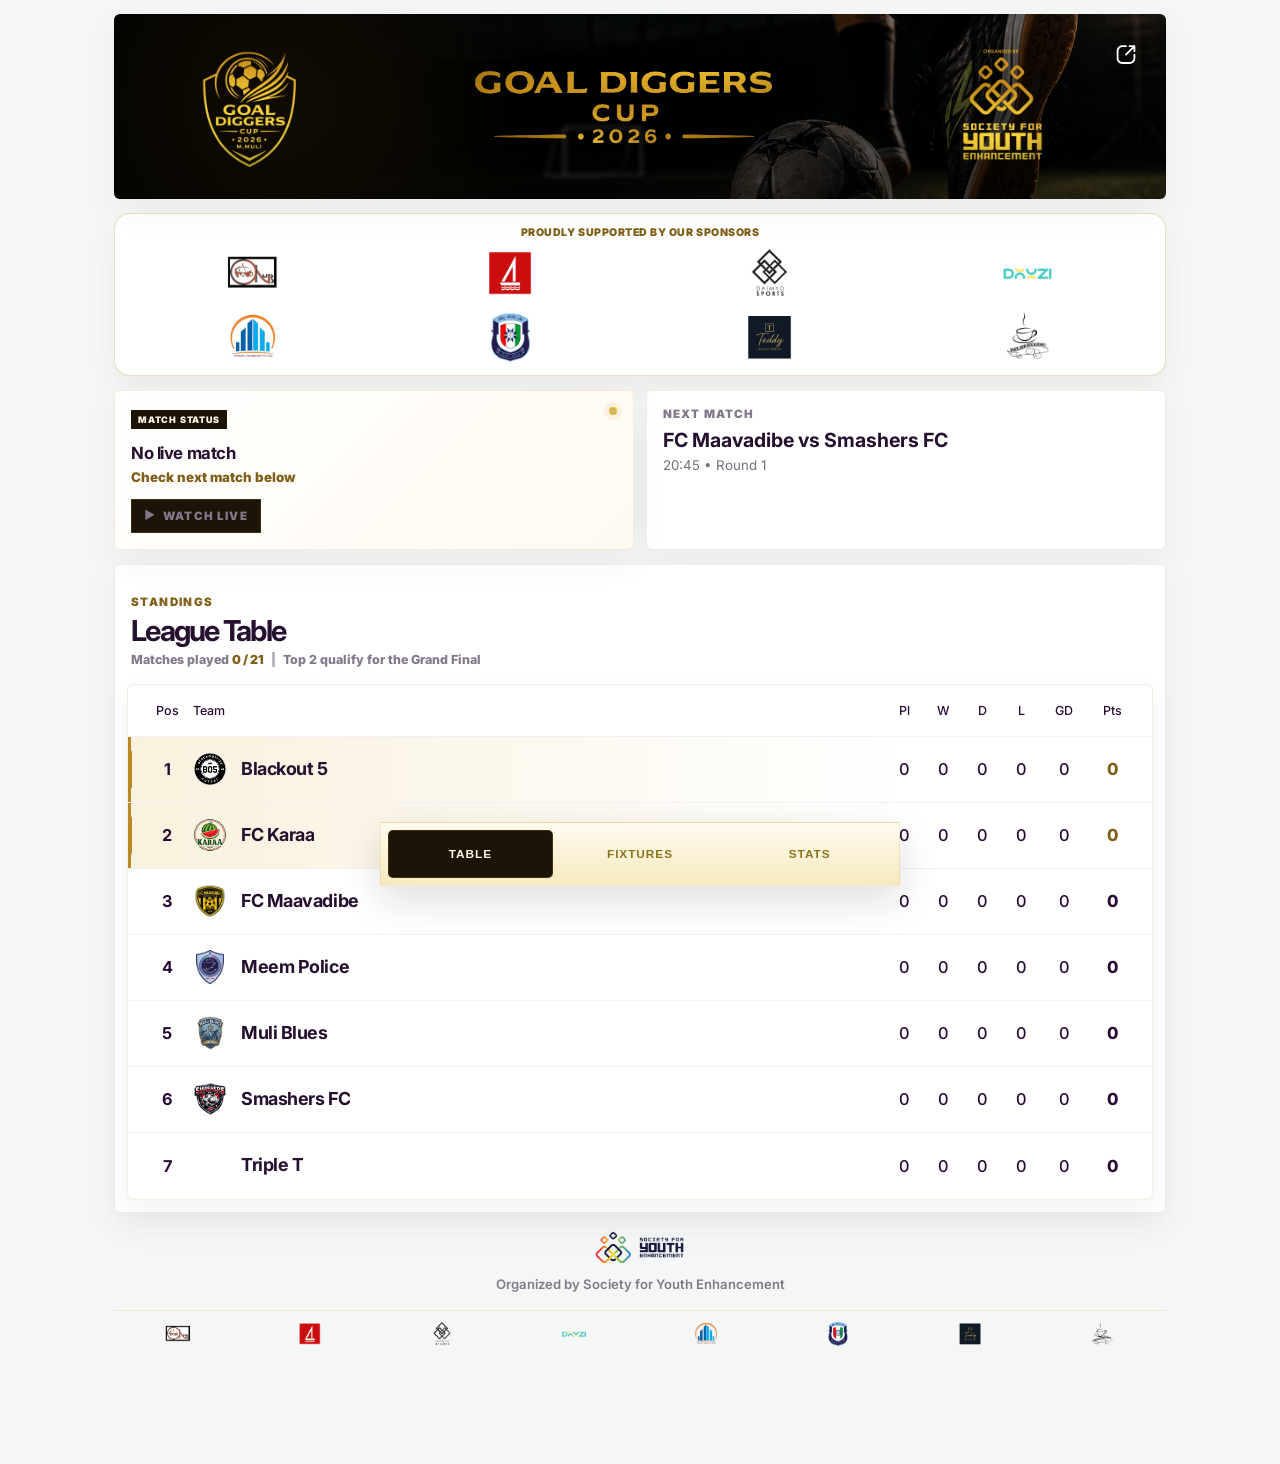
==== index.html @ 9748dc75 "Add Google Analytics tracking" ====
<!DOCTYPE html>
<html lang="en">
<head>
  <meta charset="UTF-8" />
  <meta name="viewport" content="width=device-width, initial-scale=1.0" />
  <meta http-equiv="Cache-Control" content="no-cache, no-store, must-revalidate" />
  <meta http-equiv="Pragma" content="no-cache" />
  <meta http-equiv="Expires" content="0" />
  <title>Goal Diggers Cup 2026</title>
  <meta name="description" content="Official fan page for Goal Diggers Cup 2026 fixtures, results, and points table." />
  <meta name="theme-color" content="#0b0710" />
  <meta name="apple-mobile-web-app-capable" content="yes" />
  <meta name="apple-mobile-web-app-status-bar-style" content="black-translucent" />
  <meta name="apple-mobile-web-app-title" content="Goal Diggers" />
  <meta name="application-name" content="Goal Diggers" />
  <script async src="https://www.googletagmanager.com/gtag/js?id=G-5SQRGBZT15"></script>
  <script>
    window.dataLayer = window.dataLayer || [];
    function gtag(){dataLayer.push(arguments);}
    gtag('js', new Date());
    gtag('config', 'G-5SQRGBZT15');
  </script>
  <link rel="manifest" href="manifest.json" />
  <link rel="apple-touch-icon" href="assets/icons/apple-touch-icon.png" />
  <link rel="icon" type="image/png" sizes="32x32" href="assets/icons/favicon-32.png" />
  <link rel="icon" type="image/png" sizes="16x16" href="assets/icons/favicon-16.png" />
  <link rel="preconnect" href="https://fonts.googleapis.com">
  <link rel="preconnect" href="https://fonts.gstatic.com" crossorigin>
  <link href="https://fonts.googleapis.com/css2?family=Inter:wght@400;500;600;700;800;900&family=Bebas+Neue&display=swap" rel="stylesheet">
  <link rel="stylesheet" href="clean.css?v=clean-league-21" />
  <link rel="stylesheet" href="hero-image.css?v=hero-image-title-1" />
  <link rel="stylesheet" href="hero-dual-logo.css?v=hero-dual-1" />
  <link rel="stylesheet" href="logos.css?v=footer-society-only-1" />
  <link rel="stylesheet" href="qualification.css?v=qualification-2" />
  <link rel="stylesheet" href="layout-polish.css?v=table-meta-inline-2" />
  <link rel="stylesheet" href="rect-cards.css?v=rect-cards-1" />
  <link rel="stylesheet" href="bottom-nav.css?v=gold-menu-1" />
  <link rel="stylesheet" href="gold-theme.css?v=gold-theme-1" />
  <link rel="stylesheet" href="compact-fixtures.css?v=fixture-revert-1" />
  <link rel="stylesheet" href="live-watch.css?v=live-watch-conditional-1" />
  <link rel="stylesheet" href="sporty-hero.css?v=sporty-hero-1" />
  <link rel="stylesheet" href="live-scoreboard.css?v=match-board-5" />
  <link rel="stylesheet" href="goal-events.css?v=cards-1" />
  <link rel="stylesheet" href="fixture-status-pin.css?v=status-pin-1" />
  <link rel="stylesheet" href="sponsors.css?v=sponsors-8" />
  <link rel="stylesheet" href="table-extra-cols.css?v=draw-loss-1" />
  <link rel="stylesheet" href="custom-event-icons.css?v=custom-icons-1" />
</head>
<body>
  <div class="app-shell">
    <header class="site-header">
      <section class="hero-card hero-clean hero-split hero-dual-logo hero-image-title-layout">
        <button id="shareBtn" class="share-btn share-icon-btn hero-share-btn" type="button" aria-label="Share Goal Diggers Cup page"><img src="assets/share.svg" alt="" aria-hidden="true" /></button>
        <div class="hero-logo-panel"><img class="hero-main-logo" src="assets/goalhero-01.png" alt="Goal Diggers Cup logo" /></div>
        <div class="hero-copy-panel"><img class="hero-title-image" src="assets/hero%20title-01.png" alt="Goal Diggers Cup 2026 - Fixtures. Results. Standings." /></div>
        <div class="hero-logo-panel hero-logo-panel-right"><img class="hero-main-logo" src="assets/SOCIETY%20HERO-01-01.png" alt="Society for Youth Enhancement logo" /></div>
      </section>
      <section class="sponsor-card" aria-label="Tournament sponsors">
        <p>Proudly supported by our sponsors</p>
        <div class="sponsor-grid">
          <div class="sponsor-logo"><img src="assets/AN.sponsor-01.png" alt="AN sponsor logo" loading="lazy" decoding="async"></div>
          <div class="sponsor-logo"><img src="assets/BML.sponsor-01.png" alt="BML sponsor logo" loading="lazy" decoding="async"></div>
          <div class="sponsor-logo"><img src="assets/Daimyo.sponsor-01.png" alt="Daimyo sponsor logo" loading="lazy" decoding="async"></div>
          <div class="sponsor-logo"><img src="assets/doozi.sponsor-01.png" alt="Doozi sponsor logo" loading="lazy" decoding="async"></div>
          <div class="sponsor-logo"><img src="assets/dynamic%20foundation.sponsor-01.png" alt="Dynamic Foundation sponsor logo" loading="lazy" decoding="async"></div>
          <div class="sponsor-logo"><img src="assets/police.sponsor-01.png" alt="Police sponsor logo" loading="lazy" decoding="async"></div>
          <div class="sponsor-logo"><img src="assets/teddy.sponsor-01.png" alt="Teddy sponsor logo" loading="lazy" decoding="async"></div>
          <div class="sponsor-logo"><img src="assets/skate.sponsor-01.png" alt="Skate sponsor logo" loading="lazy" decoding="async"></div>
        </div>
      </section>
    </header>
    <main>
      <section class="quick-stats compact-quick-stats">
        <article id="currentMatchCard" class="current-match-card">
          <span id="currentMatchLabel">Match Status</span>
          <div id="liveMatchBoard" class="live-match-board" hidden>
            <div class="live-match-row">
              <div class="live-team live-team-home"><span id="liveHomeName">Team A</span><img id="liveHomeLogo" src="" alt="" /></div>
              <div id="currentMatchScore" class="live-score-box">0 - 0</div>
              <div class="live-team live-team-away"><img id="liveAwayLogo" src="" alt="" /><span id="liveAwayName">Team B</span></div>
            </div>
            <div id="currentMatchMeta" class="live-match-status">Upcoming</div>
          </div>
          <div id="noLiveMatchState" class="no-live-match-state"><strong id="currentMatchTitle">No live match</strong><small>Check next match below</small></div>
          <a class="watch-live-btn" href="#" target="_blank" rel="noopener noreferrer" aria-label="Watch live matches"><span class="watch-live-icon">▶</span><span>Watch Live</span></a>
        </article>
        <article><span>Next Match</span><strong id="nextMatchTitle">Opening Match</strong><small id="nextMatchMeta">Check matches tab</small></article>
      </section>
      <section class="content-card app-content-card">
        <section id="panel-table" class="tab-panel active">
          <div class="section-head table-section-head"><div><span class="section-kicker">Standings</span><h2>League Table</h2><div class="table-meta-inline"><span>Matches played <strong id="playedCount">0 / 21</strong></span><span class="table-meta-divider">|</span><span>Top 2 qualify for the Grand Final</span></div></div></div>
          <div class="league-table" aria-label="Goal Diggers Cup league table"><div class="league-head"><span>Pos</span><span class="team-label">Team</span><span>Pl</span><span>W</span><span>D</span><span>L</span><span>GD</span><span>Pts</span></div><div id="standingsList" class="league-body"></div></div>
        </section>
        <section id="panel-matches" class="tab-panel">
          <div class="section-head"><div><span class="section-kicker">Fixtures</span><h2>Match Centre</h2></div></div>
          <div class="filter-row"><button class="filter-btn active" data-filter="all" type="button">All</button><button class="filter-btn" data-filter="upcoming" type="button">Upcoming</button><button class="filter-btn" data-filter="completed" type="button">Completed</button></div>
          <div id="scheduleList" class="schedule-list"></div>
        </section>
        <section id="panel-stats" class="tab-panel"></section>
      </section>
    </main>
    <footer class="site-footer"><div class="footer-logos"><img class="footer-logo society" src="assets/Society%20logo.PNG" alt="Society for Youth Enhancement logo" /></div><div class="footer-text"><span>Organized by Society for Youth Enhancement</span></div></footer>
  </div>
  <nav class="bottom-app-nav" aria-label="Goal Diggers Cup navigation"><button class="tab-btn bottom-nav-btn active" data-tab="table" type="button" aria-label="Show league table">TABLE</button><button class="tab-btn bottom-nav-btn" data-tab="matches" type="button" aria-label="Show fixtures">FIXTURES</button><button class="tab-btn bottom-nav-btn" data-tab="stats" type="button">STATS</button></nav>
  <script src="clean.js?v=fixture-logos-1"></script>
  <script src="muli-logo-update.js?v=muli-logo-1"></script>
  <script src="live-countup-timer.js?v=live-badge-3"></script>
  <script src="goal-events-public.js?v=cards-1"></script>
  <script src="short-player-names.js?v=short-names-1"></script>
  <script src="table-extra-cols.js?v=draw-loss-1"></script>
  <script src="custom-event-icons.js?v=custom-icons-1"></script>
</body>
</html>
---- clean.css ----
*{box-sizing:border-box}body{margin:0;background:#f5f7f6;color:#25102f;font-family:Inter,system-ui,-apple-system,BlinkMacSystemFont,"Segoe UI",sans-serif}.app-shell{max-width:1080px;margin:0 auto;padding:14px}.top-nav{position:sticky;top:10px;z-index:10;display:flex;justify-content:space-between;align-items:center;padding:10px 12px;margin-bottom:14px;border-radius:999px;background:#06120e;color:white;box-shadow:0 10px 28px rgba(0,0,0,.16)}.brand{display:flex;align-items:center;gap:10px;color:white;text-decoration:none}.brand-mark{display:grid;place-items:center;width:42px;height:42px;border-radius:50%;background:#b8ff31;color:#06120e;font-weight:900}.brand strong{display:block}.brand small{display:block;color:#b9c7bf;font-size:.74rem;font-weight:700}.share-btn{border:0;border-radius:999px;background:#b8ff31;color:#06120e;font-weight:900;padding:10px 15px}.hero-card{border-radius:30px;background:linear-gradient(135deg,#07120e,#113b27);color:white;padding:26px;box-shadow:0 14px 36px rgba(26,16,34,.08)}.badge{display:inline-flex;padding:7px 10px;border-radius:999px;background:rgba(184,255,49,.14);color:#b8ff31;font-size:.72rem;font-weight:900;text-transform:uppercase;letter-spacing:.09em}.hero-card h1{margin:14px 0 10px;font-size:clamp(2.35rem,7vw,5rem);line-height:.96;letter-spacing:-.07em}.hero-card p{margin:0;color:#d7e5dc}.hero-stats{display:grid;grid-template-columns:repeat(3,1fr);gap:10px;margin-top:20px}.hero-stats div{padding:14px;border-radius:18px;background:rgba(255,255,255,.1)}.hero-stats span{display:block;color:#cbd8cf;font-size:.72rem;font-weight:900;text-transform:uppercase}.hero-stats strong{display:block;color:#b8ff31;margin-top:4px}main{display:grid;gap:14px;margin-top:14px}.quick-stats{display:grid;grid-template-columns:repeat(3,1fr);gap:12px}.quick-stats article,.content-card,.admin-panel{background:white;border:1px solid #ece8ef;border-radius:24px;box-shadow:0 14px 36px rgba(26,16,34,.08)}.quick-stats article{padding:16px}.quick-stats span{display:block;color:#766f7e;font-size:.72rem;font-weight:900;text-transform:uppercase;letter-spacing:.1em}.quick-stats strong{display:block;margin-top:7px;font-size:1.22rem}.quick-stats small{display:block;margin-top:5px;color:#766f7e}.content-card{padding:12px}.tabs{display:grid;grid-template-columns:1fr 1fr;gap:8px;padding:6px;border-radius:18px;background:#eef2ef;margin-bottom:14px;position:sticky;top:78px;z-index:9}.tab-btn,.filter-btn{border:0;cursor:pointer;font-weight:900}.tab-btn{padding:13px;border-radius:14px;background:transparent;color:#766f7e}.tab-btn.active{background:#06120e;color:white}.tab-panel{display:none}.tab-panel.active{display:block}.section-head{display:flex;justify-content:space-between;gap:14px;padding:4px 4px 16px}.section-kicker{display:block;color:#16a34a;font-size:.72rem;font-weight:1000;text-transform:uppercase;letter-spacing:.12em;margin-bottom:4px}h2{margin:0;font-size:1.8rem;letter-spacing:-.06em}.section-head p{margin:4px 0 0;color:#766f7e;font-weight:700;text-align:right}.league-table{background:white;border:1px solid #ece8ef;border-radius:24px;overflow:hidden;box-shadow:0 10px 30px rgba(0,0,0,.04)}.league-head,.league-row{display:grid;grid-template-columns:54px minmax(0,1fr)46px 46px 54px 56px;align-items:center;gap:8px}.league-head{padding:18px;color:#25102f;font-size:.92rem;font-weight:500;border-bottom:1px solid #f1eef4}.league-head span:not(.team-label),.league-row>span,.league-row>b{text-align:center}.league-row{position:relative;min-height:74px;padding:15px 18px;border-bottom:1px solid #f4f0f6}.league-row:last-child{border-bottom:0}.league-row.top-two:before{content:"";position:absolute;left:0;top:12px;bottom:12px;width:4px;background:#16a34a;border-radius:0 8px 8px 0}.league-row>span{font-weight:800}.league-row b{font-size:1.02rem;font-weight:1000}.team-cell{display:flex;align-items:center;gap:12px;min-width:0}.team-badge{display:grid;place-items:center;width:34px;height:34px;border-radius:50%;background:#edf2ef;color:#123222;font-size:.72rem;font-weight:1000;flex:0 0 auto}.team-cell strong{font-size:1.03rem;font-weight:900;white-space:nowrap;overflow:hidden;text-overflow:ellipsis}.rules-row{display:flex;gap:8px;flex-wrap:wrap;margin-top:12px}.rules-row span{padding:8px 10px;border-radius:999px;background:#eef2ef;color:#766f7e;font-size:.78rem;font-weight:900}.filter-row{display:flex;gap:8px;overflow:auto;padding:0 4px 12px}.filter-btn{padding:10px 14px;border-radius:999px;background:#eef2ef;color:#766f7e;white-space:nowrap}.filter-btn.active{background:#16a34a;color:white}.schedule-list{display:grid;gap:10px}.day-title{margin:12px 4px 2px;color:#16a34a;font-size:.8rem;font-weight:1000;text-transform:uppercase}.round-title{margin:6px 4px 0;color:#766f7e;font-weight:900;font-size:.88rem}.match-card{display:grid;grid-template-columns:82px 1fr auto 1fr 92px;align-items:center;gap:12px;padding:13px;border-radius:18px;border:1px solid #ece8ef;background:white}.match-card.hidden{display:none}.match-meta{color:#766f7e;font-size:.76rem;font-weight:900}.team-name{font-weight:900}.team-away{text-align:right}.score-display{min-width:70px;text-align:center;padding:10px 12px;border-radius:14px;background:#eef2ef;font-weight:1000}.status-pill{justify-self:end;padding:7px 9px;border-radius:999px;background:#eef2ef;color:#766f7e;font-size:.68rem;font-weight:1000;text-transform:uppercase}.status-pill.completed{background:#b8ff31;color:#06120e}.admin-fields{display:flex;align-items:center;gap:6px}.score-input{width:44px;border:1px solid #ece8ef;border-radius:12px;padding:8px 4px;text-align:center;font-weight:900}.admin-panel{display:flex;justify-content:space-between;gap:14px;align-items:center;padding:16px}.admin-panel[hidden]{display:none}.admin-panel p{margin:4px 0 0;color:#766f7e}footer{text-align:center;color:#766f7e;padding:18px 0;font-size:.86rem}@media(max-width:820px){.quick-stats{grid-template-columns:1fr}.section-head{display:block}.section-head p{text-align:left}.match-card{grid-template-columns:1fr auto;grid-template-areas:"meta status" "home score" "away score"}.match-meta{grid-area:meta}.status-pill{grid-area:status}.match-card .team-name:first-of-type{grid-area:home}.score-display,.admin-fields{grid-area:score}.team-away{grid-area:away;text-align:left;color:#766f7e}}@media(max-width:540px){.app-shell{padding:10px}.brand small{display:none}.hero-card{border-radius:24px;padding:20px}.hero-card h1{font-size:2.45rem}.league-head,.league-row{grid-template-columns:40px minmax(0,1fr)32px 32px 42px 44px;gap:5px}.league-head{padding:14px 10px 12px;font-size:.8rem}.league-row{min-height:66px;padding:13px 10px}.team-badge{width:30px;height:30px;font-size:.66rem}.team-cell{gap:9px}.team-cell strong{font-size:.94rem}.league-row b{font-size:.96rem}.match-card{padding:12px}.share-btn{padding:9px 12px}}
---- hero-image.css ----
.hero-card{position:relative;overflow:hidden;min-height:250px;display:flex;flex-direction:column;align-items:center;justify-content:center;text-align:center;background:linear-gradient(180deg,rgba(0,0,0,.78) 0%,rgba(0,0,0,.46) 44%,rgba(0,0,0,.76) 100%),url('IMG_6864.webp') center 48%/cover no-repeat}.hero-card:after{content:'';position:absolute;inset:0;background:radial-gradient(circle at 18% 50%,rgba(184,255,49,.12),transparent 30%),linear-gradient(180deg,rgba(0,0,0,.04),rgba(0,0,0,.42));pointer-events:none}.hero-card>*{position:relative;z-index:1}.hero-card h1{max-width:620px;text-shadow:0 8px 34px rgba(0,0,0,.65)}.hero-card p{max-width:540px;color:#edf8f1;text-shadow:0 4px 20px rgba(0,0,0,.75)}.hero-split{display:grid;grid-template-columns:36% 64%;align-items:center;gap:17px;text-align:left;min-height:185px;padding:18px 58px 18px 18px;border-radius:28px;background:linear-gradient(90deg,rgba(0,0,0,.9) 0%,rgba(0,0,0,.7) 43%,rgba(0,0,0,.46) 100%),url('IMG_6864.webp') 72% 48%/cover no-repeat}.hero-logo-panel{display:flex;align-items:center;justify-content:center;overflow:visible}.hero-main-logo{width:154px;max-width:100%;height:auto;object-fit:contain;filter:drop-shadow(0 10px 28px rgba(0,0,0,.56))}.hero-copy-panel{min-width:0;display:flex;align-items:center;justify-content:center;overflow:hidden}.hero-title-image{display:block;width:100%;max-width:320px;height:auto;margin:0 auto;object-fit:contain;filter:drop-shadow(0 8px 24px rgba(0,0,0,.55))}.hero-clean h1 span{color:#b8ff31}.hero-split h1{font-size:clamp(2.5rem,5.8vw,4.35rem);margin:0 0 7px;line-height:.94;letter-spacing:-.072em}.hero-split p{font-size:.95rem;line-height:1.1;font-weight:700;letter-spacing:.01em}.hero-dual-logo{display:grid!important;grid-template-columns:26% 48% 26%!important;grid-auto-flow:column!important;align-items:center!important;gap:6px!important;text-align:center!important;padding-left:10px!important;padding-right:38px!important}.hero-dual-logo .hero-logo-panel{grid-row:1!important;min-width:0!important;align-self:center!important}.hero-dual-logo .hero-copy-panel{grid-column:2!important;grid-row:1!important;text-align:center!important}.hero-dual-logo .hero-logo-panel:first-of-type{grid-column:1!important}.hero-dual-logo .hero-logo-panel-right{grid-column:3!important}.hero-dual-logo .hero-main-logo{width:152px!important}.hero-dual-logo h1,.hero-dual-logo p{text-align:center!important;margin-left:auto!important;margin-right:auto!important}.hero-dual-logo p{font-size:.78rem!important;font-weight:500!important;letter-spacing:.04em!important;opacity:.92!important}@media(max-width:540px){.hero-card{min-height:166px;padding:10px 34px 10px 10px;border-radius:22px}.hero-split{grid-template-columns:35% 65%;gap:9px;min-height:158px;padding:11px 32px 11px 10px;text-align:left;background:linear-gradient(90deg,rgba(0,0,0,.92) 0%,rgba(0,0,0,.66) 58%,rgba(0,0,0,.58) 100%),url('IMG_6864.webp') 74% 48%/cover no-repeat}.hero-main-logo{width:104px}.hero-split h1{font-size:1.74rem;margin:0 0 5px;letter-spacing:-.06em;max-width:230px}.hero-split p{font-size:.68rem;line-height:1.08;max-width:230px;font-weight:700}.hero-dual-logo{grid-template-columns:26% 48% 26%!important;gap:2px!important;min-height:142px!important;padding:10px 30px 10px 7px!important}.hero-dual-logo .hero-main-logo{width:84px!important}.hero-title-image{width:100%!important;max-width:205px!important}.hero-dual-logo h1{font-size:1.22rem!important;letter-spacing:-.04em!important;max-width:150px!important}.hero-dual-logo p{font-size:.45rem!important;font-weight:500!important;letter-spacing:.04em!important;max-width:150px!important;line-height:1.12!important;opacity:.9!important}}
---- hero-dual-logo.css ----
.hero-dual-logo{grid-template-columns:26% 48% 26%!important;padding-left:14px!important;padding-right:42px!important}.hero-dual-logo .hero-logo-panel{min-width:0}.hero-dual-logo .hero-logo-panel-right{justify-content:center}.hero-dual-logo .hero-main-logo{width:132px!important}.hero-dual-logo .hero-copy-panel{text-align:center}.hero-dual-logo h1{font-size:clamp(2.2rem,5vw,3.8rem)!important;text-align:center}.hero-dual-logo p{text-align:center;margin-left:auto;margin-right:auto}@media(max-width:540px){.hero-dual-logo{grid-template-columns:25% 50% 25%!important;gap:5px!important;min-height:142px!important;padding:10px 32px 10px 8px!important}.hero-dual-logo .hero-main-logo{width:72px!important}.hero-dual-logo h1{font-size:1.32rem!important;letter-spacing:-.045em!important;max-width:170px!important;margin-left:auto!important;margin-right:auto!important}.hero-dual-logo p{font-size:.54rem!important;max-width:170px!important}}
---- logos.css ----
.brand-logo-image{width:44px;height:44px;object-fit:contain;display:block;flex:0 0 auto}.hero-organizer{display:flex;align-items:center;gap:10px;width:max-content;max-width:100%;margin-top:14px;padding:8px 12px;border-radius:999px;background:rgba(0,0,0,.34);border:1px solid rgba(255,255,255,.14);backdrop-filter:blur(8px)}.hero-organizer img{width:28px;height:28px;object-fit:contain;display:block;flex:0 0 auto}.hero-organizer span{color:#edf8f1;font-size:.82rem;font-weight:800;white-space:nowrap;overflow:hidden;text-overflow:ellipsis}.site-footer{display:flex;flex-direction:column;align-items:center;gap:8px;text-align:center;color:#766f7e;padding:14px 0 14px}.footer-logos{display:flex;align-items:center;justify-content:center;gap:0}.footer-logo{width:48px;height:48px;object-fit:contain;display:block}.footer-logo.society{width:112px;height:auto}.footer-text{display:flex;flex-direction:column;gap:0}.footer-text strong{display:none}.footer-text span{font-size:.82rem;color:#766f7e;font-weight:600}.share-icon-btn{width:44px;height:44px;padding:0!important;display:grid;place-items:center;border-radius:0;background:transparent!important;border:0!important;box-shadow:none!important}.share-icon-btn img{width:30px;height:30px;object-fit:contain;display:block;filter:brightness(0) invert(1) drop-shadow(0 2px 8px rgba(0,0,0,.55))}.share-icon-btn svg{width:30px;height:30px;stroke:#fff;stroke-width:2.05;fill:none;stroke-linecap:round;stroke-linejoin:round;filter:drop-shadow(0 2px 8px rgba(0,0,0,.55))}.hero-share-btn{position:absolute!important;top:18px;right:18px;z-index:5;background:transparent!important;border:0!important;box-shadow:none!important;backdrop-filter:none!important}@media(max-width:540px){.brand-logo-image{width:40px;height:40px}.hero-organizer{margin-top:12px;padding:7px 10px;gap:8px}.hero-organizer img{width:24px;height:24px}.hero-organizer span{font-size:.72rem;max-width:250px}.site-footer{padding:12px 0 12px;gap:6px}.footer-logo.society{width:104px}.footer-text span{font-size:.78rem}.share-icon-btn{width:40px;height:40px;padding:0!important}.share-icon-btn img,.share-icon-btn svg{width:28px;height:28px}.hero-share-btn{top:14px;right:14px}}
---- qualification.css ----
.league-row.top-two{background:linear-gradient(90deg,rgba(22,163,74,.16) 0%,rgba(184,255,49,.10) 54%,rgba(255,255,255,0) 100%)}.league-row.top-two .team-badge{background:#16a34a;color:#fff}.league-row.top-two b{color:#0f7a35}@media(max-width:540px){.league-row.top-two{background:linear-gradient(90deg,rgba(22,163,74,.18) 0%,rgba(184,255,49,.09) 62%,rgba(255,255,255,0) 100%)}}
---- layout-polish.css ----
.played-inline{margin-top:6px;color:#766f7e;font-size:.9rem;font-weight:800}.played-inline strong{color:#16a34a;font-weight:1000}.table-meta-inline{display:flex;align-items:center;gap:7px;margin-top:5px;color:#766f7e;font-size:.78rem;font-weight:800;line-height:1.2;flex-wrap:wrap}.table-meta-inline strong{color:#16a34a;font-weight:1000}.table-meta-divider{color:#aaa3b2;font-weight:900}.compact-quick-stats{grid-template-columns:1fr 1fr}.league-head{font-size:1rem!important;font-weight:500!important;color:#2a0d35!important}.league-row{min-height:82px!important;font-size:1.02rem!important}.league-row>span{font-weight:500!important;color:#2a0d35!important}.league-row>span:first-child{font-weight:700!important}.team-cell{gap:14px!important;min-width:0!important;overflow:hidden!important}.team-cell strong{font-size:1.12rem!important;font-weight:700!important;letter-spacing:-.025em;line-height:1.05;min-width:0;overflow:hidden;text-overflow:ellipsis;white-space:nowrap}.team-badge{font-size:.72rem!important;font-weight:800!important}.team-logo{width:34px!important;height:34px!important;max-width:34px!important;max-height:34px!important;min-width:34px!important;min-height:34px!important;object-fit:contain!important;object-position:center!important;display:block!important;flex:0 0 34px!important;overflow:hidden!important}.team-logo[src*="muli_blues_fc_transparent"]{transform:scale(1.2);transform-origin:center}.fallback-badge{width:34px!important;height:34px!important;min-width:34px!important;min-height:34px!important;place-items:center}.league-row b{font-size:1.04rem!important;font-weight:800!important;color:#2a0d35!important}.league-row.top-two b{color:#0f7a35!important}.final-round-title{color:#0f7a35!important}.final-match-card{background:linear-gradient(90deg,rgba(184,255,49,.12),rgba(255,255,255,.96))!important;border-color:rgba(15,122,53,.18)!important}.final-status{background:#001f18!important;color:#b8ff31!important}@media(max-width:820px){.compact-quick-stats{grid-template-columns:1fr}.played-inline{font-size:.86rem;margin-top:5px}.table-meta-inline{font-size:.72rem;gap:5px;margin-top:4px}}@media(max-width:540px){.league-head{font-size:.78rem!important}.league-row{min-height:72px!important;font-size:.9rem!important}.team-cell{gap:9px!important}.team-cell strong{font-size:.96rem!important;font-weight:700!important}.team-badge{font-size:.6rem!important}.team-logo{width:28px!important;height:28px!important;max-width:28px!important;max-height:28px!important;min-width:28px!important;min-height:28px!important;flex-basis:28px!important}.team-logo[src*="muli_blues_fc_transparent"]{transform:scale(1.28)}.fallback-badge{width:28px!important;height:28px!important;min-width:28px!important;min-height:28px!important}.league-row b{font-size:.92rem!important;font-weight:800!important}}
---- rect-cards.css ----
.hero-card,.hero-split{border-radius:6px!important}.quick-stats article,.content-card,.admin-panel{border-radius:6px!important}.league-table{border-radius:6px!important}.league-row{border-radius:0!important}.match-card{border-radius:4px!important}.score-display,.score-input{border-radius:4px!important}.tabs{border-radius:8px!important}.tab-btn{border-radius:5px!important}.filter-btn,.status-pill{border-radius:6px!important}.team-badge{border-radius:6px!important}@media(max-width:540px){.hero-card,.hero-split{border-radius:5px!important}.quick-stats article,.content-card{border-radius:5px!important}.league-table{border-radius:5px!important}.match-card{border-radius:4px!important}.tabs{border-radius:7px!important}.tab-btn{border-radius:5px!important}}
---- bottom-nav.css ----
body{padding-bottom:88px}.app-content-card{padding-top:26px!important}.bottom-app-nav{position:fixed;left:50%;bottom:14px;transform:translateX(-50%);z-index:50;width:min(94vw,520px);display:grid;grid-template-columns:repeat(3,1fr);gap:5px;padding:7px;background:linear-gradient(180deg,rgba(255,251,238,.97),rgba(246,232,188,.95));border:1px solid rgba(214,178,74,.55);box-shadow:0 18px 50px rgba(21,11,28,.18),0 0 0 1px rgba(255,255,255,.65) inset,0 -10px 26px rgba(214,178,74,.16) inset;backdrop-filter:blur(18px)}.bottom-nav-btn{appearance:none;border:0;background:transparent;color:#8b741f;display:flex;align-items:center;justify-content:center;min-height:48px;font-weight:900;font-size:.74rem;letter-spacing:.08em;text-transform:uppercase}.bottom-nav-btn.active{background:linear-gradient(180deg,#d9b84f,#b88924);color:#1b1407;box-shadow:0 8px 18px rgba(184,137,36,.22),inset 0 1px 0 rgba(255,255,255,.38)}.content-card>.tabs{display:none!important}@media(max-width:540px){body{padding-bottom:86px}.app-content-card{padding-top:22px!important}.bottom-app-nav{bottom:10px;width:calc(100vw - 28px);padding:6px;gap:4px}.bottom-nav-btn{min-height:46px;font-size:.68rem;letter-spacing:.07em}}
---- gold-theme.css ----
:root{--gd-gold:#b88924;--gd-gold-soft:#f6ecd0;--gd-gold-deep:#806018;--gd-muted:#81788a;--gd-ink:#26102f}.hero-clean h1 span{color:var(--gd-gold)!important;background:none!important;text-shadow:none!important}.section-kicker,#playedCount,.table-meta-inline strong,.day-title,.round-title.final-round-title{color:var(--gd-gold-deep)!important}.day-title{letter-spacing:.02em!important}.round-title{color:#81788a!important}.hero-card,.content-card,.quick-stats article,.league-table{border-color:rgba(184,137,36,.14)!important;box-shadow:0 12px 34px rgba(35,22,6,.05)!important}.hero-card:after{background:radial-gradient(circle at 16% 48%,rgba(184,137,36,.10),transparent 30%),linear-gradient(180deg,rgba(0,0,0,.02),rgba(0,0,0,.42))!important}.league-row.top-two{background:linear-gradient(90deg,rgba(246,236,208,.72) 0%,rgba(255,255,255,.92) 76%)!important;box-shadow:inset 3px 0 0 var(--gd-gold)!important}.league-row.top-two:before,.league-row.top-two::before{background:var(--gd-gold)!important}.team-badge,.league-row.top-two .team-badge{background:#fbf7eb!important;color:var(--gd-gold-deep)!important;border:1px solid rgba(184,137,36,.18)!important;box-shadow:none!important}.league-row.top-two b{color:var(--gd-gold-deep)!important}.bottom-app-nav{border-color:rgba(184,137,36,.16)!important;box-shadow:0 14px 38px rgba(35,22,6,.14)!important}.bottom-nav-btn.active{background:#1b1407!important;color:#fff8e6!important;border:1px solid rgba(184,137,36,.25)!important;box-shadow:none!important}.filter-btn.active,.status-pill.live,.final-status{background:#d9b84f!important;color:#1b1407!important;border-color:transparent!important;box-shadow:none!important}.status-pill.completed{background:#f5eedc!important;color:var(--gd-gold-deep)!important}.final-match-card{background:linear-gradient(90deg,rgba(246,236,208,.55),rgba(255,255,255,0))!important;border-color:rgba(184,137,36,.15)!important;box-shadow:inset 3px 0 0 var(--gd-gold)!important}.quick-stats article span,.table-meta-inline,.footer-text span{color:var(--gd-muted)!important}.share-icon-btn img{filter:brightness(0) invert(1) drop-shadow(0 2px 8px rgba(0,0,0,.65))!important}body .section-kicker,body .day-title,body .final-round-title,body .round-title.final-round-title,body #playedCount,body .table-meta-inline strong{color:var(--gd-gold-deep)!important}body .league-row.top-two{box-shadow:inset 3px 0 0 var(--gd-gold)!important}body .status-pill.live,body .filter-btn.active,body .final-status{background:#d9b84f!important;color:#1b1407!important}@media(max-width:540px){.league-row.top-two{box-shadow:inset 3px 0 0 var(--gd-gold)!important}.final-match-card{box-shadow:inset 3px 0 0 var(--gd-gold)!important}}
---- compact-fixtures.css ----
.schedule-list{display:block!important;margin-top:18px}.fixture-day{border:1px solid rgba(184,137,36,.14);margin:12px 0;background:#fff}.fixture-day.open{box-shadow:0 10px 26px rgba(35,22,6,.04)}.day-toggle{width:100%;appearance:none;border:0;background:#fff;display:grid;grid-template-columns:1fr auto auto;align-items:center;gap:10px;padding:14px 14px;text-align:left;color:#26102f}.day-toggle span{font-size:.84rem;font-weight:950;letter-spacing:.02em;text-transform:uppercase;color:#806018}.day-toggle small{font-size:.68rem;font-weight:800;color:#81788a}.day-toggle b{width:24px;height:24px;display:grid;place-items:center;font-size:1rem;line-height:1;color:#806018;background:#f6ecd0}.day-fixtures{padding:0 14px 12px}.day-fixtures[hidden]{display:none!important}.day-title{display:none!important}.round-title{margin:16px 0 8px!important;font-size:.82rem!important;font-weight:850!important;color:#81788a!important}.match-card{display:grid!important;grid-template-columns:minmax(0,1fr) 50px minmax(0,1fr);grid-template-areas:"home score away" "meta status status" "goals goals goals";align-items:center;column-gap:8px;row-gap:4px;min-height:58px!important;padding:12px 0!important;margin:0!important;border:0!important;border-bottom:1px solid rgba(42,13,53,.08)!important;background:transparent!important;box-shadow:none!important}.match-card:last-child{border-bottom:0!important}.match-meta{grid-area:meta!important;font-size:.58rem!important;font-weight:900!important;line-height:1!important;color:#8b7a59!important;letter-spacing:.04em;text-align:left!important;text-transform:uppercase}.match-meta br{display:none!important}.fixture-team{display:flex;align-items:center;gap:7px;min-width:0}.fixture-team .team-logo,.fixture-team .team-badge{width:28px!important;height:28px!important;min-width:28px!important;border-radius:50%;object-fit:contain}.fixture-home{grid-area:home;justify-content:flex-start;text-align:left}.fixture-away{grid-area:away;justify-content:flex-end;text-align:right}.fixture-team span{font-size:.76rem!important;font-weight:850!important;line-height:1.05!important;color:#26102f!important;min-width:0;white-space:nowrap;overflow:hidden;text-overflow:ellipsis}.fixture-away span{color:#756c7c!important}.team-name{display:none!important}.score-display{grid-area:score!important;width:auto!important;min-width:42px!important;height:auto!important;padding:5px 6px!important;background:#f8f3e6!important;border:1px solid rgba(184,137,36,.18)!important;border-radius:999px!important;font-size:.66rem!important;font-weight:1000!important;text-align:center!important;color:#7c5712!important;text-transform:uppercase;letter-spacing:-.02em}.status-pill{grid-area:status!important;display:block!important;justify-self:end;margin-top:0;font-size:.58rem!important;font-weight:900!important;letter-spacing:.04em;padding:0!important;background:transparent!important;border:0!important;color:#8b7a59!important;text-align:right!important;text-transform:none!important}.status-pill.live,.status-pill.completed{color:#8b7a59!important}.status-pill.completed{font-size:.58rem!important;text-transform:uppercase!important}.status-pill.final-status{display:block!important}.final-match-card{min-height:58px!important;margin-top:6px!important;padding:12px 0!important;background:linear-gradient(90deg,rgba(246,236,208,.38),rgba(255,255,255,0))!important;border-bottom:1px solid rgba(124,87,18,.14)!important}.final-match-card .fixture-team span{font-weight:900!important;color:#26102f!important}.final-match-card .score-display{color:#7c5712!important}.admin-fields{grid-area:score!important;display:flex!important;align-items:center;gap:4px!important;justify-content:center}.score-input{width:30px!important;height:28px!important;padding:0!important;text-align:center!important;font-size:.78rem!important}.empty-state{padding:22px 0;color:#81788a;font-weight:800;text-align:center}.match-goals{grid-area:goals;display:grid;grid-template-columns:minmax(0,1fr) minmax(0,1fr);gap:12px;margin-top:2px;padding:0;background:transparent;border:0;border-radius:0}.match-goals:empty{display:none}.match-goal-side{display:grid;gap:3px;min-width:0;align-content:start}.match-goal-side.away{text-align:right}.match-goal-side span{display:block;font-size:.56rem;font-weight:800;line-height:1.22;color:#6f6677;white-space:nowrap;overflow:hidden;text-overflow:ellipsis}.match-goal-side.home span{padding-left:35px}.match-goal-side.away span{padding-right:35px}.match-goal-side b{font-weight:950;color:#806018}.match-card:has(.match-goals:not(:empty)){padding-bottom:14px!important}@media(max-width:540px){.schedule-list{margin-top:14px}.fixture-day{margin:10px 0}.day-toggle{padding:13px 12px}.day-toggle span{font-size:.74rem}.day-toggle small{font-size:.62rem}.day-toggle b{width:22px;height:22px}.day-fixtures{padding:0 12px 10px}.round-title{margin:14px 0 6px!important;font-size:.78rem!important}.match-card{grid-template-columns:minmax(0,1fr) 44px minmax(0,1fr);column-gap:6px;min-height:56px!important;padding:11px 0!important}.fixture-team{gap:5px}.fixture-team .team-logo,.fixture-team .team-badge{width:24px!important;height:24px!important;min-width:24px!important}.fixture-team span{font-size:.66rem!important}.score-display{font-size:.6rem!important;min-width:38px!important;padding:5px 4px!important}.match-meta{font-size:.52rem!important}.status-pill{font-size:.52rem!important}.status-pill.completed{font-size:.52rem!important}.final-match-card{min-height:56px!important}.match-goals{gap:8px;margin-top:1px}.match-goal-side span{font-size:.5rem!important;line-height:1.18}.match-goal-side.home span{padding-left:29px}.match-goal-side.away span{padding-right:29px}}
---- live-watch.css ----
.current-match-card{position:relative;overflow:hidden;border-color:rgba(184,137,36,.2)!important;background:linear-gradient(135deg,#fff 0%,#fffaf0 100%)!important}.current-match-card::before{content:'MATCH STATUS';display:inline-flex;width:max-content;margin-bottom:9px;padding:4px 7px;background:#1b1407;color:#fff8e6;font-size:.56rem;font-weight:950;letter-spacing:.09em;text-transform:uppercase}.current-match-card.is-live::before{content:'LIVE NOW'}.current-match-card::after{content:'';position:absolute;top:16px;right:16px;width:8px;height:8px;border-radius:50%;background:#d9b84f;box-shadow:0 0 0 5px rgba(217,184,79,.14)}.current-match-card>span{display:none!important}.current-match-card strong{font-size:1.05rem!important;line-height:1.05!important;color:#26102f!important;letter-spacing:-.025em}.current-match-card small{margin-top:6px!important;color:#806018!important;font-weight:850!important}.watch-live-btn{display:inline-flex;align-items:center;justify-content:center;gap:7px;width:max-content;margin-top:14px;padding:9px 12px;border:1px solid rgba(184,137,36,.22);background:#1b1407;color:#fff8e6;text-decoration:none;font-size:.7rem;font-weight:950;letter-spacing:.05em;text-transform:uppercase}.watch-live-icon{font-size:.58rem;line-height:1;color:#d9b84f}.watch-live-btn:active{transform:translateY(1px)}@media(max-width:540px){.current-match-card::before{font-size:.52rem;margin-bottom:8px;padding:4px 6px}.current-match-card::after{top:15px;right:14px}.current-match-card strong{font-size:.98rem!important}.current-match-card small{font-size:.72rem!important}.watch-live-btn{margin-top:12px;padding:8px 10px;font-size:.64rem}}
---- sporty-hero.css ----
.hero-copy-panel h1{font-family:'Bebas Neue','Inter',system-ui,sans-serif!important;font-weight:400!important;letter-spacing:.012em!important;text-transform:uppercase;line-height:.88!important}.hero-copy-panel h1 span{font-family:inherit!important;font-weight:400!important;letter-spacing:.02em!important}.hero-copy-panel p{letter-spacing:.08em!important;text-transform:uppercase!important;font-weight:800!important}@media(max-width:540px){.hero-copy-panel h1{font-size:1.95rem!important;letter-spacing:.01em!important;line-height:.86!important}.hero-copy-panel p{font-size:.62rem!important;letter-spacing:.075em!important}}
---- live-scoreboard.css ----
.live-match-board{display:flex;flex-direction:column;align-items:center;gap:10px;margin:12px 0 10px;width:100%}.live-match-board[hidden]{display:none!important}.live-match-row{width:100%;display:grid;grid-template-columns:minmax(0,1fr) auto minmax(0,1fr);align-items:center;gap:10px}.live-team{display:flex;align-items:center;gap:8px;min-width:0}.live-team-home{justify-content:flex-end;text-align:right}.live-team-away{justify-content:flex-start;text-align:left}.live-team span{font-size:1.05rem;font-weight:850;color:#26102f;line-height:1.1;white-space:nowrap;overflow:hidden;text-overflow:ellipsis;min-width:0}.live-team img{width:38px;height:38px;object-fit:contain;flex-shrink:0}.live-score-box{display:flex;align-items:center;justify-content:center;min-width:94px;padding:9px 12px;background:#f4f1ea;color:#26102f;border-radius:9px;font-size:1.42rem;font-weight:950;letter-spacing:.02em;line-height:1}.live-match-status{font-size:.95rem;font-weight:950;color:#26102f;text-align:center;text-transform:uppercase;letter-spacing:.025em}.no-live-match-state strong,.no-live-match-state small{display:block}.current-scoreboard{display:none!important}@media(max-width:540px){.live-match-board{gap:8px;margin:10px auto 8px;max-width:360px}.live-match-row{display:grid;grid-template-columns:1fr 76px 1fr;grid-template-areas:'home home away' 'homeLogo score awayLogo';column-gap:8px;row-gap:7px;align-items:center;justify-content:center;margin:0 auto}.live-team{display:contents}.live-team-home span{grid-area:home;text-align:left}.live-team-away span{grid-area:away;text-align:right}.live-team-home img{grid-area:homeLogo;justify-self:end}.live-team-away img{grid-area:awayLogo;justify-self:start}.live-team span{display:block;font-size:.8rem;letter-spacing:.045em;max-width:none;width:100%;white-space:nowrap;overflow:hidden;text-overflow:clip}.live-team img{width:30px;height:30px}.live-score-box{grid-area:score;justify-self:center;min-width:76px;padding:8px 10px;font-size:1.12rem;border-radius:8px}.live-match-status{font-size:.78rem;letter-spacing:.04em}.current-match-card{padding-left:22px!important;padding-right:22px!important}}@media(max-width:380px){.live-match-board{max-width:320px}.live-match-row{grid-template-columns:1fr 68px 1fr;column-gap:6px}.live-team span{font-size:.74rem}.live-team img{width:27px;height:27px}.live-score-box{min-width:68px;padding:7px 8px;font-size:1rem}}
---- goal-events.css ----
.goal-scorers{width:100%;display:grid;grid-template-columns:1fr 1fr;gap:10px;margin-top:10px;color:#81788a;font-weight:650}.goal-side{display:flex;flex-direction:column;gap:3px;min-width:0}.goal-side-home{align-items:flex-start;text-align:left}.goal-side-away{align-items:flex-end;text-align:right}.goal-side span{font-size:.68rem;line-height:1.2;letter-spacing:.02em;white-space:nowrap;overflow:hidden;text-overflow:ellipsis;max-width:100%;font-weight:700;display:inline-flex;align-items:center;gap:3px}.goal-side b{font-size:.66rem;color:#9b761f;font-weight:800;margin-left:4px}.goal-side-home b{margin-left:4px}.goal-side-away b{margin-left:4px}.event-icon{display:inline-flex!important;align-items:center;justify-content:center;font-style:normal!important;line-height:1;vertical-align:middle;flex:0 0 auto}.ball-icon{font-size:.76rem}.yellow-card-icon,.red-card-icon{font-size:.72rem;filter:drop-shadow(0 1px 1px rgba(0,0,0,.12))}.clean-sheet-icon{font-size:.84rem}.stats-list{display:grid;gap:8px;margin:12px 0 18px}.stats-row{display:grid;grid-template-columns:34px minmax(0,1fr) auto 42px;align-items:center;gap:8px;padding:12px 10px;background:#fff;border:1px solid rgba(38,16,47,.08)}.stats-row span{font-weight:950;color:#9b761f}.stats-row strong{font-size:.92rem;white-space:nowrap;overflow:hidden;text-overflow:ellipsis;display:flex;align-items:center;gap:4px}.stats-row small{font-weight:800;color:#81788a;white-space:nowrap}.stats-row b{font-size:1.1rem;color:#9b761f;text-align:right}.card-stats-head{margin-top:18px}.clean-sheet-row{grid-template-columns:34px minmax(0,1fr) auto 46px;background:linear-gradient(90deg,rgba(246,236,208,.55),#fff)}.clean-sheet-row b{color:#177a50}.card-stats-row{grid-template-columns:34px minmax(0,1fr) auto 72px}.card-stats-row b{display:flex;align-items:center;justify-content:flex-end;gap:4px;font-size:.86rem}.own-goal-head{margin-top:18px}.empty-state{padding:18px;text-align:center;background:#fbf7eb;color:#81788a;font-weight:850;border:1px solid rgba(184,137,36,.15)}.match-goals,.match-goals span,.match-goal-side,.match-goal-side span{background:transparent!important;border:0!important;box-shadow:none!important;border-radius:0!important}.match-goals span,.match-goal-side span{padding:0!important;margin:0!important}.match-card{position:relative!important;grid-template-areas:"home score away" ". status ." "goals goals goals"!important;row-gap:5px!important;padding-top:24px!important}.match-meta{position:absolute!important;top:6px!important;left:50%!important;transform:translateX(-50%)!important;grid-area:auto!important;text-align:center!important;margin:0!important;line-height:1!important;z-index:2!important}.status-pill{grid-area:status!important;display:block!important;width:max-content!important;max-width:100%!important;justify-self:center!important;align-self:start!important;text-align:center!important;margin:0 auto!important;transform:none!important;white-space:nowrap!important}.status-pill,.status-pill.completed,.status-pill.live,.status-pill.final-status{background:transparent!important;border:0!important;box-shadow:none!important;border-radius:0!important;padding:0!important}.match-goal-side.home span{padding-left:0!important}.match-goal-side.away span{text-align:right!important;justify-self:end!important;padding-right:14px!important}.match-goal-side span{display:inline-flex!important;align-items:center!important;gap:3px!important}.final-match-card{grid-template-areas:"home score away" "home status away"!important;min-height:158px!important;padding:44px 20px 26px!important;margin-top:12px!important;border:1px solid rgba(184,137,36,.28)!important;border-radius:22px!important;background:radial-gradient(circle at top center,rgba(217,184,79,.18),transparent 42%),linear-gradient(90deg,rgba(246,236,208,.55),rgba(255,255,255,.96),rgba(246,236,208,.55))!important;box-shadow:0 16px 34px rgba(64,37,0,.1)!important;overflow:hidden!important}.final-match-card:before{content:"GRAND FINAL";position:absolute;top:14px;left:50%;transform:translateX(-50%);font-size:.78rem;font-weight:1000;letter-spacing:.12em;color:#8a6517;text-transform:uppercase;white-space:nowrap}.final-match-card .match-meta{display:none!important}.final-match-card .fixture-team{gap:14px!important}.final-match-card .fixture-team span{font-size:1rem!important;font-weight:1000!important;color:#26102f!important}.final-match-card .fixture-team .team-badge,.final-match-card .fixture-team .team-logo{width:44px!important;height:44px!important;min-width:44px!important;border-radius:14px!important;background:linear-gradient(180deg,#fff8e6,#f1e3b9)!important;border:2px solid rgba(184,137,36,.24)!important;box-shadow:0 6px 14px rgba(184,137,36,.12)!important;color:#8a6517!important;font-size:.9rem!important}.final-match-card .score-display{min-width:78px!important;padding:12px 18px!important;font-size:1.05rem!important;border-radius:999px!important;background:linear-gradient(180deg,#fffaf0,#f4ead0)!important;border:2px solid rgba(184,137,36,.26)!important;box-shadow:0 8px 18px rgba(184,137,36,.13)!important;color:#7c5712!important}.final-match-card .status-pill{font-size:.9rem!important;font-weight:1000!important;color:#8a6517!important;margin-top:8px!important}.final-round-title{font-size:1.08rem!important;font-weight:1000!important;color:#8a6517!important;margin-bottom:12px!important}@media(max-width:540px){.stats-row{grid-template-columns:28px minmax(0,1fr) 34px}.clean-sheet-row{grid-template-columns:28px minmax(0,1fr) 42px}.card-stats-row{grid-template-columns:28px minmax(0,1fr) 62px}.stats-row small{grid-column:2/3;font-size:.72rem}.stats-row b{grid-column:3;grid-row:1/3}.goal-scorers{gap:12px;margin-top:8px}.goal-side span{font-size:.62rem}.goal-side b{font-size:.6rem}.ball-icon{font-size:.7rem}.yellow-card-icon,.red-card-icon{font-size:.66rem}.clean-sheet-icon{font-size:.76rem}.match-card{row-gap:5px!important;padding-top:23px!important}.match-meta{top:5px!important}.status-pill{font-size:.52rem!important;margin:0 auto!important}.match-goal-side.away span{padding-right:10px!important}.final-match-card{min-height:146px!important;padding:40px 14px 22px!important;border-radius:18px!important}.final-match-card:before{top:12px;font-size:.68rem}.final-match-card .fixture-team{gap:9px!important}.final-match-card .fixture-team span{font-size:.82rem!important}.final-match-card .fixture-team .team-badge,.final-match-card .fixture-team .team-logo{width:36px!important;height:36px!important;min-width:36px!important;border-radius:12px!important;font-size:.74rem!important}.final-match-card .score-display{min-width:64px!important;padding:10px 12px!important;font-size:.92rem!important}.final-match-card .status-pill{font-size:.76rem!important}}
---- fixture-status-pin.css ----
/* Pin fixture time/round directly under the middle VS/score pill */
.match-card:not(.final-match-card){
  position: relative !important;
  grid-template-areas:
    "home score away"
    "goals goals goals" !important;
  padding-bottom: 30px !important;
}

.match-card:not(.final-match-card) .status-pill{
  position: absolute !important;
  left: 50% !important;
  top: 50% !important;
  transform: translate(-50%, 24px) !important;
  display: block !important;
  width: max-content !important;
  max-width: 140px !important;
  margin: 0 !important;
  padding: 0 !important;
  text-align: center !important;
  white-space: nowrap !important;
  background: transparent !important;
  border: 0 !important;
  box-shadow: none !important;
  border-radius: 0 !important;
  z-index: 3 !important;
}

.match-card:not(.final-match-card) .match-meta{
  position: absolute !important;
  top: 5px !important;
  left: 50% !important;
  transform: translateX(-50%) !important;
  margin: 0 !important;
  text-align: center !important;
  z-index: 3 !important;
}

@media(max-width:540px){
  .match-card:not(.final-match-card){
    padding-bottom: 30px !important;
  }

  .match-card:not(.final-match-card) .status-pill{
    transform: translate(-50%, 23px) !important;
    max-width: 130px !important;
  }
}
---- sponsors.css ----
.sponsor-card{
  margin:14px 0;
  padding:11px 6px 8px;
  background:#fff;
  border:1px solid rgba(184,137,36,.28);
  box-shadow:0 12px 28px rgba(64,37,0,.06);
  border-radius:16px;
  text-align:center;
}
.sponsor-card p{
  margin:0 0 4px;
  color:#806018;
  font-size:.56rem;
  font-weight:950;
  letter-spacing:.05em;
  text-transform:uppercase;
}
.sponsor-grid{
  display:grid;
  grid-template-columns:repeat(4,minmax(0,1fr));
  gap:4px 1px;
  align-items:center;
}
.sponsor-logo{
  height:48px;
  display:grid;
  place-items:center;
  padding:0;
  background:transparent;
  border:0;
  box-shadow:none;
  border-radius:0;
  overflow:visible;
}
.sponsor-logo img{
  display:block;
  max-width:100%;
  max-height:47px;
  width:auto;
  height:auto;
  object-fit:contain;
}
.footer-sponsor-row{
  width:100%;
  display:grid;
  grid-template-columns:repeat(8,minmax(0,1fr));
  gap:5px;
  align-items:center;
  margin-top:10px;
  padding-top:9px;
  border-top:1px solid rgba(184,137,36,.16);
}
.footer-sponsor-row img{
  display:block!important;
  max-width:100%!important;
  width:auto!important;
  height:auto!important;
  max-height:24px!important;
  object-fit:contain!important;
  margin:0 auto!important;
}
.site-footer::after{
  display:none!important;
  content:none!important;
  background:none!important;
}
@media(min-width:700px){
  .sponsor-card{
    padding:12px 10px 9px;
  }
  .sponsor-card p{
    margin-bottom:5px;
    font-size:.66rem;
  }
  .sponsor-grid{
    gap:6px 4px;
  }
  .sponsor-logo{
    height:58px;
  }
  .sponsor-logo img{
    max-width:100%;
    max-height:57px;
  }
  .footer-sponsor-row img{
    max-height:28px!important;
  }
}
@media(max-width:540px){
  .footer-sponsor-row{
    gap:3px;
    margin-top:8px;
    padding-top:8px;
  }
  .footer-sponsor-row img{
    max-height:18px!important;
  }
}
---- table-extra-cols.css ----
.league-head,.league-row{grid-template-columns:42px minmax(0,1fr)34px 34px 34px 34px 42px 44px!important;gap:5px!important}.league-head{font-size:.78rem!important}.league-row{min-height:66px!important}.league-head span:not(.team-label),.league-row>span,.league-row>b{text-align:center!important}.league-row .team-cell{min-width:0}@media(max-width:540px){.league-head,.league-row{grid-template-columns:30px minmax(0,1fr)25px 25px 25px 25px 34px 34px!important;gap:3px!important}.league-head{padding:13px 7px 11px!important;font-size:.66rem!important}.league-row{padding:12px 7px!important}.team-cell{gap:6px!important}.team-cell strong{font-size:.82rem!important}.team-cell .team-logo,.team-cell .team-badge{width:24px!important;height:24px!important;min-width:24px!important}.league-row>span,.league-row>b{font-size:.78rem!important}}
---- custom-event-icons.css ----
.event-icon{display:inline-flex!important;align-items:center;justify-content:center;width:1.05em;height:1.05em;vertical-align:-0.16em;margin-right:3px;line-height:1}.custom-event-icon{display:block;width:100%;height:100%;object-fit:contain}.match-goal-side .event-icon{width:12px;height:12px;margin-right:3px}.live-goal-scorers .event-icon{width:14px;height:14px}.stats-list .event-icon{width:16px;height:16px;margin-right:5px}.admin-goal-log .event-icon,.goal-picker .event-icon{width:16px;height:16px;margin-right:5px}.custom-event-icon-yellow,.custom-event-icon-red,.custom-event-icon-clean{border-radius:2px}@media(max-width:540px){.match-goal-side .event-icon{width:11px;height:11px}.live-goal-scorers .event-icon{width:13px;height:13px}.stats-list .event-icon{width:15px;height:15px}}
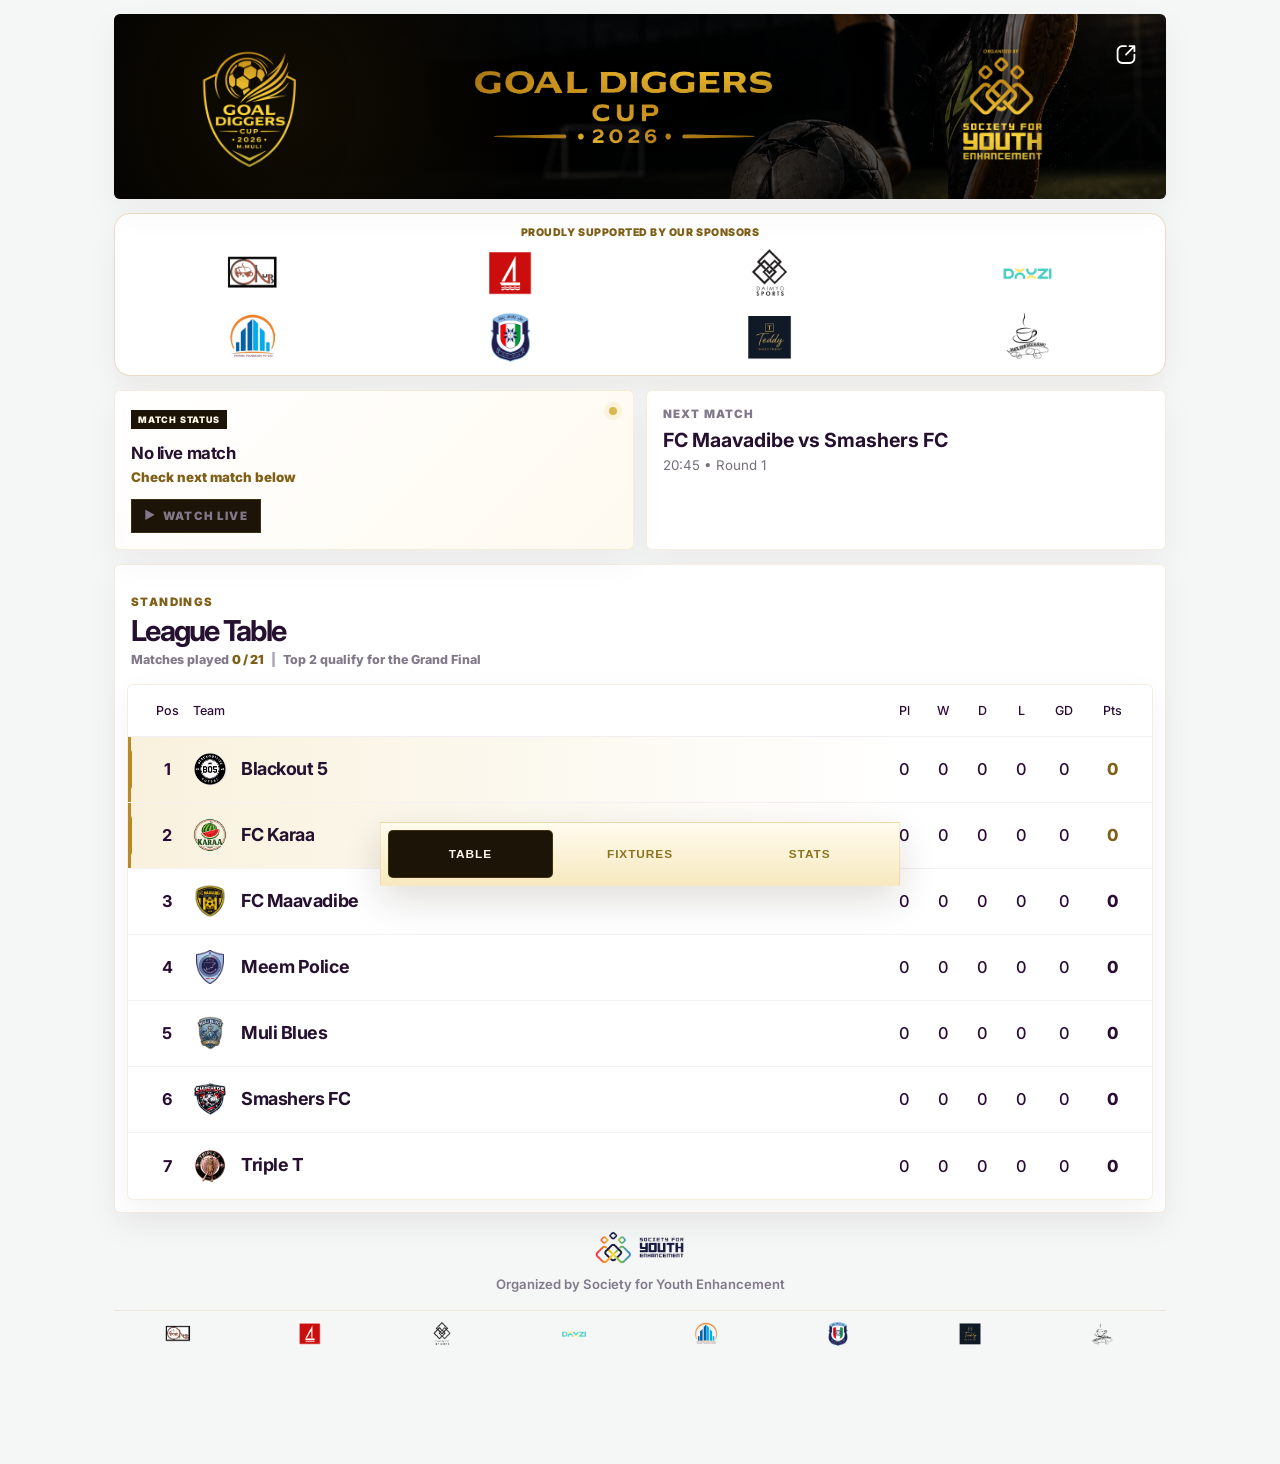
==== commit b87e45d1: "Load grand final polish styles" ====
--- a/index.html
+++ b/index.html
@@ -37,6 +37,7 @@
   <link rel="stylesheet" href="bottom-nav.css?v=gold-menu-1" />
   <link rel="stylesheet" href="gold-theme.css?v=gold-theme-1" />
   <link rel="stylesheet" href="compact-fixtures.css?v=fixture-revert-1" />
+  <link rel="stylesheet" href="grand-final-polish.css?v=grand-final-polish-1" />
   <link rel="stylesheet" href="live-watch.css?v=live-watch-conditional-1" />
   <link rel="stylesheet" href="sporty-hero.css?v=sporty-hero-1" />
   <link rel="stylesheet" href="live-scoreboard.css?v=match-board-5" />
@@ -103,6 +104,8 @@
   </div>
   <nav class="bottom-app-nav" aria-label="Goal Diggers Cup navigation"><button class="tab-btn bottom-nav-btn active" data-tab="table" type="button" aria-label="Show league table">TABLE</button><button class="tab-btn bottom-nav-btn" data-tab="matches" type="button" aria-label="Show fixtures">FIXTURES</button><button class="tab-btn bottom-nav-btn" data-tab="stats" type="button">STATS</button></nav>
   <script src="clean.js?v=fixture-logos-1"></script>
+  <script src="table-count-safety.js?v=table-count-safe-1"></script>
+  <script src="grand-final-teams.js?v=grand-final-teams-1"></script>
   <script src="muli-logo-update.js?v=muli-logo-1"></script>
   <script src="live-countup-timer.js?v=live-badge-3"></script>
   <script src="goal-events-public.js?v=cards-1"></script>
--- a/grand-final-polish.css
+++ b/grand-final-polish.css
@@ -0,0 +1 @@
+#nextMatchTitle.next-match-rich{display:flex;align-items:center;justify-content:space-between;gap:14px;flex-wrap:nowrap;margin-top:10px;font-size:clamp(1.15rem,3.6vw,2.25rem)!important;line-height:1.05!important}#nextMatchTitle .next-team-inline{display:flex;align-items:center;gap:10px;min-width:0;font-weight:950;color:#240a36}#nextMatchTitle .next-team-home{justify-content:flex-start}#nextMatchTitle .next-team-away{justify-content:flex-end;text-align:right}#nextMatchTitle .next-team-name{white-space:nowrap;overflow:hidden;text-overflow:ellipsis}#nextMatchTitle .team-logo,#nextMatchTitle .team-badge{width:44px!important;height:44px!important;min-width:44px!important;border-radius:50%;object-fit:contain}.next-match-vs{display:inline-flex;align-items:center;justify-content:center;min-width:48px;height:48px;padding:0 12px;border-radius:999px;background:linear-gradient(180deg,#fff8e7,#efe1b8);border:1px solid rgba(184,137,36,.35);color:#87631b;font-size:.78rem;font-weight:1000;text-transform:uppercase;box-shadow:inset 0 1px 0 rgba(255,255,255,.85),0 8px 20px rgba(126,87,18,.08)}.grand-final-showpiece.final-match-card{display:grid!important;grid-template-columns:minmax(0,1fr) auto minmax(0,1fr)!important;grid-template-areas:"meta meta meta" "home score away" "status status status"!important;align-items:center!important;gap:18px 22px!important;min-height:0!important;margin:10px 0 16px!important;padding:28px 30px 30px!important;border:2px solid rgba(184,137,36,.28)!important;border-radius:30px!important;background:radial-gradient(circle at 50% 0%,rgba(255,255,255,.92),rgba(255,255,255,0) 40%),linear-gradient(135deg,#fffdf7 0%,#fbf4df 48%,#f4e8c6 100%)!important;box-shadow:0 18px 45px rgba(70,43,8,.10),inset 0 1px 0 rgba(255,255,255,.92)!important}.grand-final-showpiece .match-meta{grid-area:meta!important;justify-self:center!important;text-align:center!important;font-size:1.05rem!important;font-weight:1000!important;letter-spacing:.18em!important;text-transform:uppercase!important;color:#8a681d!important;margin:0!important}.grand-final-showpiece .fixture-home{grid-area:home!important;justify-self:start!important;justify-content:flex-start!important;text-align:left!important}.grand-final-showpiece .fixture-away{grid-area:away!important;justify-self:end!important;justify-content:flex-end!important;text-align:right!important}.grand-final-showpiece .fixture-team{display:flex!important;align-items:center!important;gap:14px!important;min-width:0!important}.grand-final-showpiece .fixture-team span{font-size:clamp(1.45rem,3vw,2.45rem)!important;font-weight:1000!important;line-height:1.05!important;color:#220a34!important;white-space:nowrap!important;overflow:hidden!important;text-overflow:ellipsis!important}.grand-final-showpiece .fixture-team .team-logo,.grand-final-showpiece .fixture-team .team-badge{width:74px!important;height:74px!important;min-width:74px!important;border-radius:22px!important;object-fit:contain!important;padding:10px!important;background:linear-gradient(180deg,#fff8e8,#ead9a7)!important;border:1px solid rgba(184,137,36,.35)!important;box-shadow:inset 0 1px 0 rgba(255,255,255,.92),0 10px 24px rgba(126,87,18,.08)!important}.grand-final-showpiece .score-display{grid-area:score!important;justify-self:center!important;display:flex!important;align-items:center!important;justify-content:center!important;min-width:128px!important;height:82px!important;padding:0 26px!important;border-radius:999px!important;background:linear-gradient(180deg,#fffaf0,#efdfb2)!important;border:2px solid rgba(184,137,36,.32)!important;color:#87631b!important;font-size:2.65rem!important;font-weight:1000!important;letter-spacing:.02em!important;box-shadow:inset 0 1px 0 rgba(255,255,255,.9)!important}.grand-final-showpiece .status-pill{grid-area:status!important;justify-self:center!important;text-align:center!important;margin:0!important;padding:0!important;border:0!important;background:transparent!important;color:#8a681d!important;font-size:1rem!important;font-weight:950!important;letter-spacing:.05em!important;text-transform:uppercase!important}@media(max-width:760px){#nextMatchTitle.next-match-rich{display:grid!important;grid-template-columns:1fr auto 1fr;gap:8px;font-size:1.16rem!important}#nextMatchTitle .next-team-inline{gap:7px}#nextMatchTitle .team-logo,#nextMatchTitle .team-badge{width:34px!important;height:34px!important;min-width:34px!important}.next-match-vs{min-width:38px;height:38px;padding:0 8px;font-size:.68rem}.grand-final-showpiece.final-match-card{grid-template-columns:1fr!important;grid-template-areas:"meta" "home" "score" "away" "status"!important;gap:13px!important;padding:24px 18px!important;text-align:center!important}.grand-final-showpiece .fixture-home,.grand-final-showpiece .fixture-away{justify-self:center!important;justify-content:center!important;text-align:center!important}.grand-final-showpiece .fixture-away{flex-direction:row-reverse!important}.grand-final-showpiece .fixture-team span{font-size:1.5rem!important}.grand-final-showpiece .fixture-team .team-logo,.grand-final-showpiece .fixture-team .team-badge{width:60px!important;height:60px!important;min-width:60px!important;border-radius:18px!important}.grand-final-showpiece .score-display{min-width:110px!important;height:68px!important;font-size:2.1rem!important}.grand-final-showpiece .match-meta{font-size:.82rem!important}.grand-final-showpiece .status-pill{font-size:.78rem!important}}
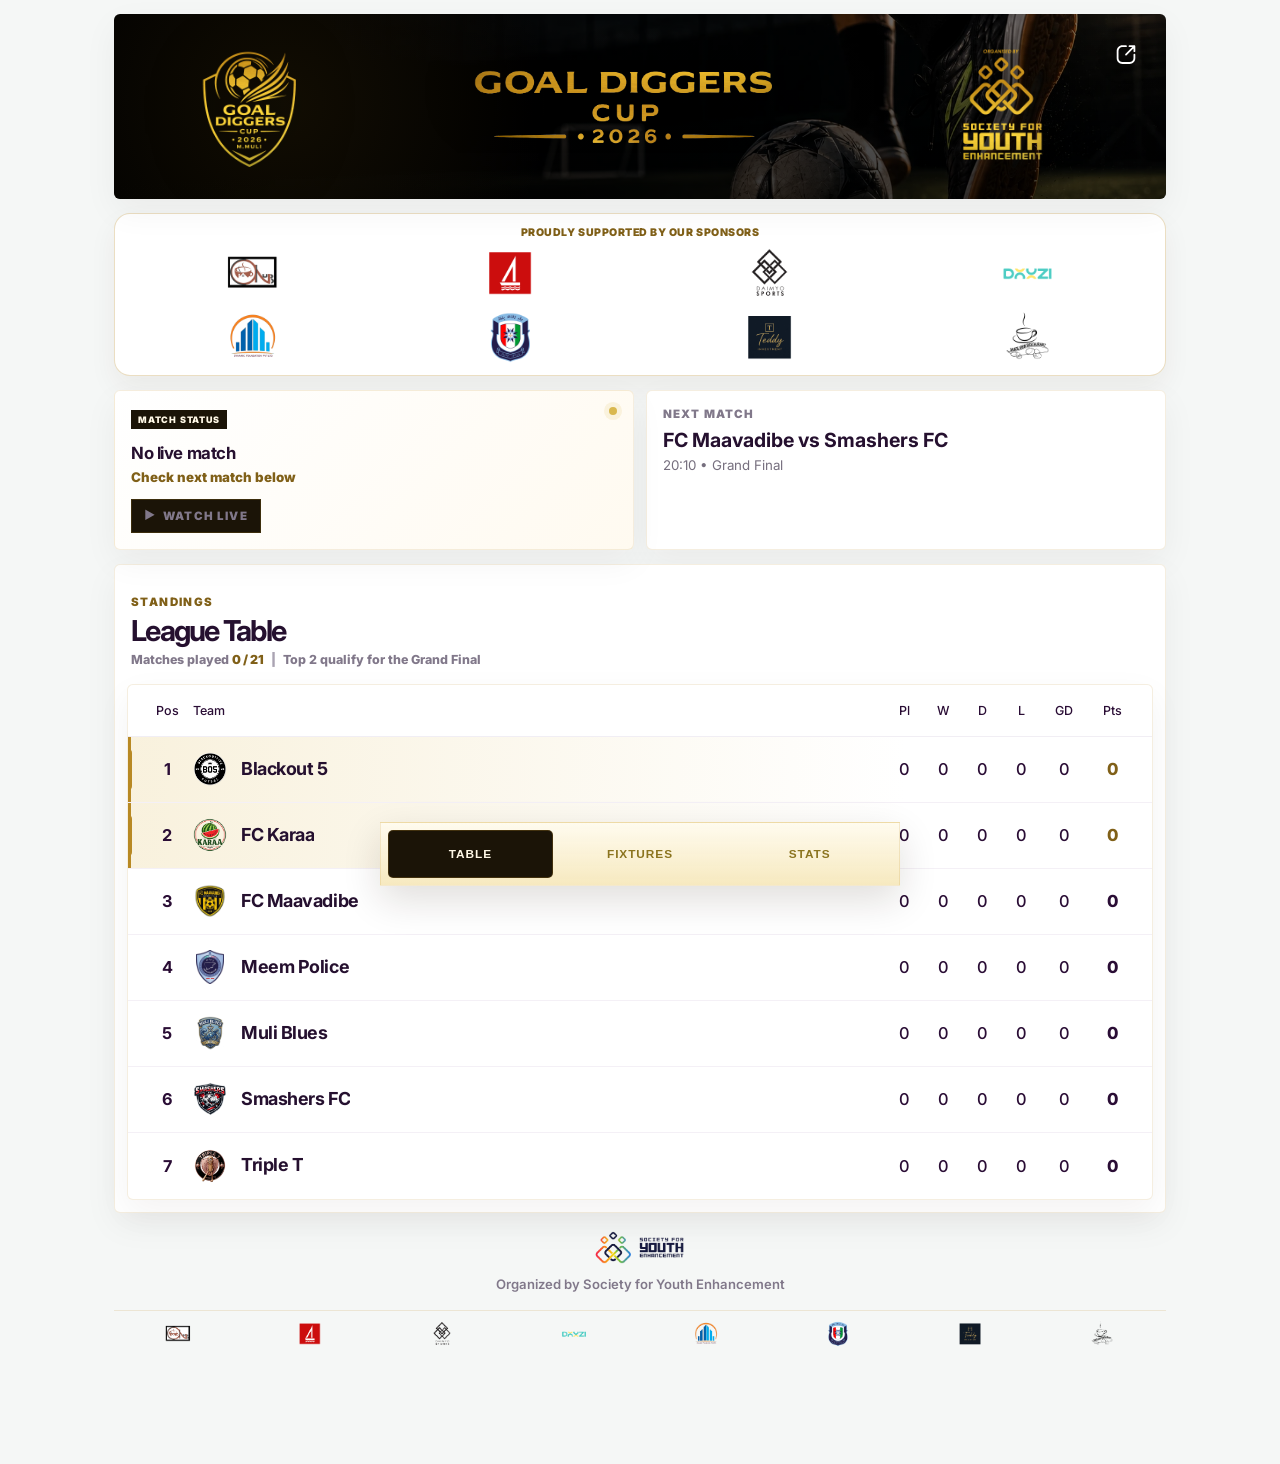
==== commit 9305e823: "Load grand final time update" ====
--- a/index.html
+++ b/index.html
@@ -106,6 +106,7 @@
   <script src="clean.js?v=fixture-logos-1"></script>
   <script src="table-count-safety.js?v=table-count-safe-1"></script>
   <script src="grand-final-teams.js?v=grand-final-teams-1"></script>
+  <script src="grand-final-time.js?v=grand-final-time-1"></script>
   <script src="muli-logo-update.js?v=muli-logo-1"></script>
   <script src="live-countup-timer.js?v=live-badge-3"></script>
   <script src="goal-events-public.js?v=cards-1"></script>
--- a/grand-final-polish.css
+++ b/grand-final-polish.css
@@ -1 +1,193 @@
-#nextMatchTitle.next-match-rich{display:flex;align-items:center;justify-content:space-between;gap:14px;flex-wrap:nowrap;margin-top:10px;font-size:clamp(1.15rem,3.6vw,2.25rem)!important;line-height:1.05!important}#nextMatchTitle .next-team-inline{display:flex;align-items:center;gap:10px;min-width:0;font-weight:950;color:#240a36}#nextMatchTitle .next-team-home{justify-content:flex-start}#nextMatchTitle .next-team-away{justify-content:flex-end;text-align:right}#nextMatchTitle .next-team-name{white-space:nowrap;overflow:hidden;text-overflow:ellipsis}#nextMatchTitle .team-logo,#nextMatchTitle .team-badge{width:44px!important;height:44px!important;min-width:44px!important;border-radius:50%;object-fit:contain}.next-match-vs{display:inline-flex;align-items:center;justify-content:center;min-width:48px;height:48px;padding:0 12px;border-radius:999px;background:linear-gradient(180deg,#fff8e7,#efe1b8);border:1px solid rgba(184,137,36,.35);color:#87631b;font-size:.78rem;font-weight:1000;text-transform:uppercase;box-shadow:inset 0 1px 0 rgba(255,255,255,.85),0 8px 20px rgba(126,87,18,.08)}.grand-final-showpiece.final-match-card{display:grid!important;grid-template-columns:minmax(0,1fr) auto minmax(0,1fr)!important;grid-template-areas:"meta meta meta" "home score away" "status status status"!important;align-items:center!important;gap:18px 22px!important;min-height:0!important;margin:10px 0 16px!important;padding:28px 30px 30px!important;border:2px solid rgba(184,137,36,.28)!important;border-radius:30px!important;background:radial-gradient(circle at 50% 0%,rgba(255,255,255,.92),rgba(255,255,255,0) 40%),linear-gradient(135deg,#fffdf7 0%,#fbf4df 48%,#f4e8c6 100%)!important;box-shadow:0 18px 45px rgba(70,43,8,.10),inset 0 1px 0 rgba(255,255,255,.92)!important}.grand-final-showpiece .match-meta{grid-area:meta!important;justify-self:center!important;text-align:center!important;font-size:1.05rem!important;font-weight:1000!important;letter-spacing:.18em!important;text-transform:uppercase!important;color:#8a681d!important;margin:0!important}.grand-final-showpiece .fixture-home{grid-area:home!important;justify-self:start!important;justify-content:flex-start!important;text-align:left!important}.grand-final-showpiece .fixture-away{grid-area:away!important;justify-self:end!important;justify-content:flex-end!important;text-align:right!important}.grand-final-showpiece .fixture-team{display:flex!important;align-items:center!important;gap:14px!important;min-width:0!important}.grand-final-showpiece .fixture-team span{font-size:clamp(1.45rem,3vw,2.45rem)!important;font-weight:1000!important;line-height:1.05!important;color:#220a34!important;white-space:nowrap!important;overflow:hidden!important;text-overflow:ellipsis!important}.grand-final-showpiece .fixture-team .team-logo,.grand-final-showpiece .fixture-team .team-badge{width:74px!important;height:74px!important;min-width:74px!important;border-radius:22px!important;object-fit:contain!important;padding:10px!important;background:linear-gradient(180deg,#fff8e8,#ead9a7)!important;border:1px solid rgba(184,137,36,.35)!important;box-shadow:inset 0 1px 0 rgba(255,255,255,.92),0 10px 24px rgba(126,87,18,.08)!important}.grand-final-showpiece .score-display{grid-area:score!important;justify-self:center!important;display:flex!important;align-items:center!important;justify-content:center!important;min-width:128px!important;height:82px!important;padding:0 26px!important;border-radius:999px!important;background:linear-gradient(180deg,#fffaf0,#efdfb2)!important;border:2px solid rgba(184,137,36,.32)!important;color:#87631b!important;font-size:2.65rem!important;font-weight:1000!important;letter-spacing:.02em!important;box-shadow:inset 0 1px 0 rgba(255,255,255,.9)!important}.grand-final-showpiece .status-pill{grid-area:status!important;justify-self:center!important;text-align:center!important;margin:0!important;padding:0!important;border:0!important;background:transparent!important;color:#8a681d!important;font-size:1rem!important;font-weight:950!important;letter-spacing:.05em!important;text-transform:uppercase!important}@media(max-width:760px){#nextMatchTitle.next-match-rich{display:grid!important;grid-template-columns:1fr auto 1fr;gap:8px;font-size:1.16rem!important}#nextMatchTitle .next-team-inline{gap:7px}#nextMatchTitle .team-logo,#nextMatchTitle .team-badge{width:34px!important;height:34px!important;min-width:34px!important}.next-match-vs{min-width:38px;height:38px;padding:0 8px;font-size:.68rem}.grand-final-showpiece.final-match-card{grid-template-columns:1fr!important;grid-template-areas:"meta" "home" "score" "away" "status"!important;gap:13px!important;padding:24px 18px!important;text-align:center!important}.grand-final-showpiece .fixture-home,.grand-final-showpiece .fixture-away{justify-self:center!important;justify-content:center!important;text-align:center!important}.grand-final-showpiece .fixture-away{flex-direction:row-reverse!important}.grand-final-showpiece .fixture-team span{font-size:1.5rem!important}.grand-final-showpiece .fixture-team .team-logo,.grand-final-showpiece .fixture-team .team-badge{width:60px!important;height:60px!important;min-width:60px!important;border-radius:18px!important}.grand-final-showpiece .score-display{min-width:110px!important;height:68px!important;font-size:2.1rem!important}.grand-final-showpiece .match-meta{font-size:.82rem!important}.grand-final-showpiece .status-pill{font-size:.78rem!important}}+/* Clean Grand Final / Next Match override */
+#nextMatchTitle.next-match-rich{
+  display:grid!important;
+  grid-template-columns:minmax(0,1fr) auto minmax(0,1fr)!important;
+  align-items:center!important;
+  gap:12px!important;
+  width:100%!important;
+  margin-top:14px!important;
+}
+#nextMatchTitle .next-team-inline{
+  display:flex!important;
+  align-items:center!important;
+  gap:10px!important;
+  min-width:0!important;
+}
+#nextMatchTitle .next-team-home{justify-content:flex-start!important;text-align:left!important;flex-direction:row!important;}
+#nextMatchTitle .next-team-away{justify-content:flex-end!important;text-align:right!important;flex-direction:row!important;}
+#nextMatchTitle .next-team-name{
+  display:block!important;
+  min-width:0!important;
+  color:#2a0d35!important;
+  font-size:clamp(1.2rem,3vw,2rem)!important;
+  font-weight:950!important;
+  letter-spacing:.01em!important;
+  text-transform:none!important;
+  white-space:nowrap!important;
+  overflow:hidden!important;
+  text-overflow:ellipsis!important;
+}
+#nextMatchTitle .team-logo{
+  display:block!important;
+  width:46px!important;
+  height:46px!important;
+  min-width:46px!important;
+  flex:0 0 46px!important;
+  object-fit:contain!important;
+  padding:0!important;
+  margin:0!important;
+  background:transparent!important;
+  border:0!important;
+  border-radius:0!important;
+  box-shadow:none!important;
+}
+#nextMatchTitle .team-badge,
+#nextMatchTitle .fallback-badge{
+  display:none!important;
+}
+.next-match-vs{
+  display:inline-flex!important;
+  align-items:center!important;
+  justify-content:center!important;
+  width:auto!important;
+  min-width:auto!important;
+  height:auto!important;
+  padding:0 2px!important;
+  margin:0!important;
+  background:transparent!important;
+  border:0!important;
+  border-radius:0!important;
+  box-shadow:none!important;
+  color:#8a8396!important;
+  font-size:1rem!important;
+  font-weight:950!important;
+  letter-spacing:.08em!important;
+  text-transform:uppercase!important;
+}
+
+.grand-final-showpiece.final-match-card{
+  display:grid!important;
+  grid-template-columns:minmax(0,1fr) auto minmax(0,1fr)!important;
+  grid-template-areas:"meta meta meta" "home score away" "status status status"!important;
+  align-items:center!important;
+  gap:20px 22px!important;
+  margin:10px 0 16px!important;
+  padding:30px 28px 28px!important;
+  border-radius:30px!important;
+  border:2px solid rgba(184,137,36,.24)!important;
+  background:linear-gradient(135deg,#fffdf7 0%,#fbf4df 52%,#f6ebcc 100%)!important;
+  box-shadow:0 16px 38px rgba(79,55,14,.08),inset 0 1px 0 rgba(255,255,255,.95)!important;
+}
+.grand-final-showpiece .match-meta{
+  grid-area:meta!important;
+  justify-self:center!important;
+  margin:0!important;
+  text-align:center!important;
+  color:#8a681d!important;
+  font-size:.95rem!important;
+  font-weight:1000!important;
+  letter-spacing:.16em!important;
+  text-transform:uppercase!important;
+}
+.grand-final-showpiece .fixture-home{
+  grid-area:home!important;
+  justify-self:start!important;
+  justify-content:flex-start!important;
+  flex-direction:row!important;
+  text-align:left!important;
+}
+.grand-final-showpiece .fixture-away{
+  grid-area:away!important;
+  justify-self:end!important;
+  justify-content:flex-end!important;
+  flex-direction:row!important;
+  text-align:right!important;
+}
+.grand-final-showpiece .fixture-team{
+  display:flex!important;
+  align-items:center!important;
+  gap:13px!important;
+  min-width:0!important;
+}
+.grand-final-showpiece .fixture-away{flex-direction:row-reverse!important;}
+.grand-final-showpiece .fixture-team span{
+  display:block!important;
+  min-width:0!important;
+  color:#220a34!important;
+  font-size:clamp(1.35rem,3vw,2.15rem)!important;
+  font-weight:1000!important;
+  line-height:1.05!important;
+  white-space:nowrap!important;
+  overflow:hidden!important;
+  text-overflow:ellipsis!important;
+}
+.grand-final-showpiece .fixture-team .team-logo{
+  display:block!important;
+  width:70px!important;
+  height:70px!important;
+  min-width:70px!important;
+  flex:0 0 70px!important;
+  object-fit:contain!important;
+  padding:0!important;
+  margin:0!important;
+  background:transparent!important;
+  border:0!important;
+  border-radius:0!important;
+  box-shadow:none!important;
+}
+.grand-final-showpiece .fixture-team .team-badge,
+.grand-final-showpiece .fixture-team .fallback-badge{
+  display:none!important;
+}
+.grand-final-showpiece .score-display{
+  grid-area:score!important;
+  justify-self:center!important;
+  display:flex!important;
+  align-items:center!important;
+  justify-content:center!important;
+  min-width:90px!important;
+  height:62px!important;
+  padding:0 18px!important;
+  border-radius:999px!important;
+  background:linear-gradient(180deg,#fffaf0,#efdfb2)!important;
+  border:2px solid rgba(184,137,36,.26)!important;
+  box-shadow:inset 0 1px 0 rgba(255,255,255,.92)!important;
+  color:#87631b!important;
+  font-size:1.85rem!important;
+  font-weight:1000!important;
+}
+.grand-final-showpiece .status-pill{
+  grid-area:status!important;
+  justify-self:center!important;
+  margin:0!important;
+  padding:0!important;
+  background:transparent!important;
+  border:0!important;
+  box-shadow:none!important;
+  color:#8a681d!important;
+  font-size:.9rem!important;
+  font-weight:950!important;
+  letter-spacing:.04em!important;
+  text-align:center!important;
+  text-transform:uppercase!important;
+}
+
+@media(max-width:760px){
+  #nextMatchTitle.next-match-rich{gap:8px!important;}
+  #nextMatchTitle .next-team-inline{gap:7px!important;}
+  #nextMatchTitle .next-team-name{font-size:.98rem!important;}
+  #nextMatchTitle .team-logo{width:38px!important;height:38px!important;min-width:38px!important;flex-basis:38px!important;}
+  .next-match-vs{font-size:.8rem!important;}
+  .grand-final-showpiece.final-match-card{
+    grid-template-columns:minmax(0,1fr) 64px minmax(0,1fr)!important;
+    gap:14px 8px!important;
+    padding:22px 12px 20px!important;
+    border-radius:26px!important;
+  }
+  .grand-final-showpiece .match-meta{font-size:.76rem!important;letter-spacing:.13em!important;}
+  .grand-final-showpiece .fixture-team{gap:7px!important;}
+  .grand-final-showpiece .fixture-team span{font-size:.96rem!important;white-space:normal!important;}
+  .grand-final-showpiece .fixture-team .team-logo{width:48px!important;height:48px!important;min-width:48px!important;flex-basis:48px!important;}
+  .grand-final-showpiece .score-display{min-width:64px!important;height:48px!important;padding:0!important;font-size:1.35rem!important;}
+  .grand-final-showpiece .status-pill{font-size:.64rem!important;}
+}
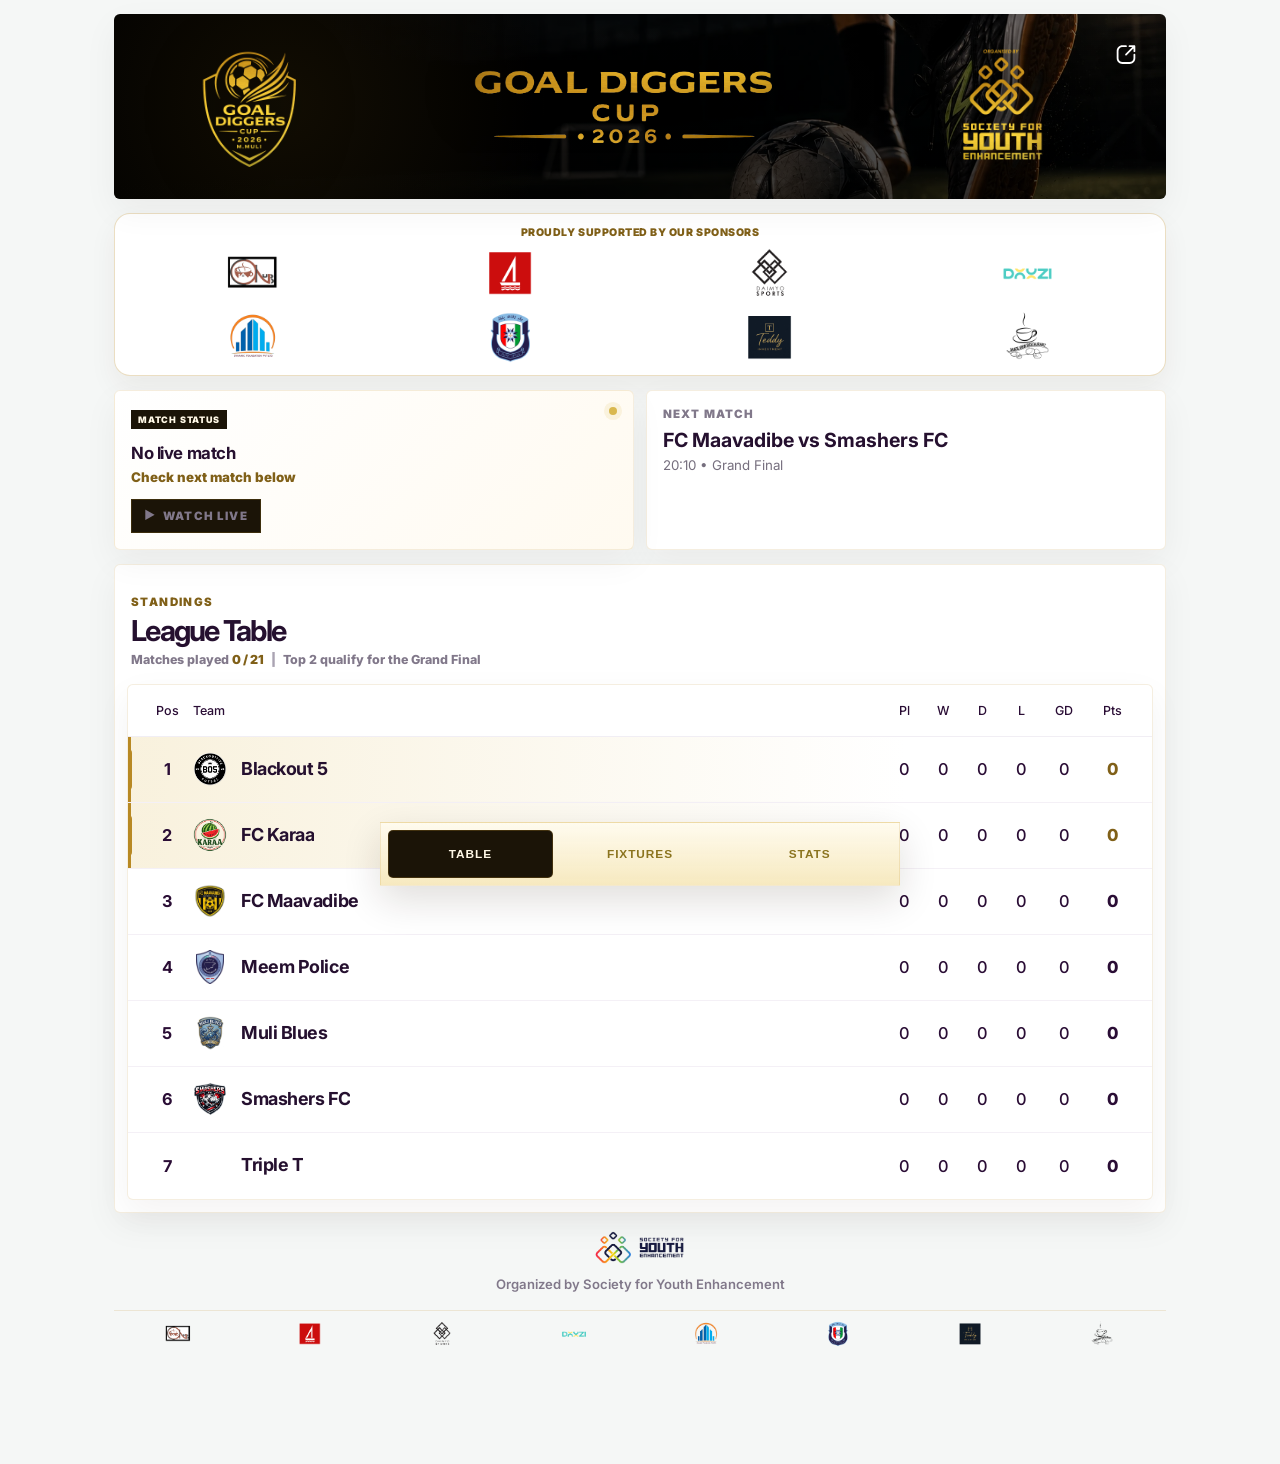
==== commit 804d14ca: "Load public final team fix" ====
--- a/index.html
+++ b/index.html
@@ -41,7 +41,7 @@
   <link rel="stylesheet" href="live-watch.css?v=live-watch-conditional-1" />
   <link rel="stylesheet" href="sporty-hero.css?v=sporty-hero-1" />
   <link rel="stylesheet" href="live-scoreboard.css?v=match-board-5" />
-  <link rel="stylesheet" href="goal-events.css?v=cards-1" />
+  <link rel="stylesheet" href="goal-events.css?v=penalty-1" />
   <link rel="stylesheet" href="fixture-status-pin.css?v=status-pin-1" />
   <link rel="stylesheet" href="sponsors.css?v=sponsors-8" />
   <link rel="stylesheet" href="table-extra-cols.css?v=draw-loss-1" />
@@ -104,12 +104,14 @@
   </div>
   <nav class="bottom-app-nav" aria-label="Goal Diggers Cup navigation"><button class="tab-btn bottom-nav-btn active" data-tab="table" type="button" aria-label="Show league table">TABLE</button><button class="tab-btn bottom-nav-btn" data-tab="matches" type="button" aria-label="Show fixtures">FIXTURES</button><button class="tab-btn bottom-nav-btn" data-tab="stats" type="button">STATS</button></nav>
   <script src="clean.js?v=fixture-logos-1"></script>
+  <script src="public-final-teams.js?v=public-final-teams-1"></script>
+  <script src="final-phase-public.js?v=final-phase-1"></script>
   <script src="table-count-safety.js?v=table-count-safe-1"></script>
   <script src="grand-final-teams.js?v=grand-final-teams-1"></script>
   <script src="grand-final-time.js?v=grand-final-time-1"></script>
   <script src="muli-logo-update.js?v=muli-logo-1"></script>
   <script src="live-countup-timer.js?v=live-badge-3"></script>
-  <script src="goal-events-public.js?v=cards-1"></script>
+  <script src="goal-events-public.js?v=penalty-1"></script>
   <script src="short-player-names.js?v=short-names-1"></script>
   <script src="table-extra-cols.js?v=draw-loss-1"></script>
   <script src="custom-event-icons.js?v=custom-icons-1"></script>
--- a/goal-events.css
+++ b/goal-events.css
@@ -1 +1 @@
-.goal-scorers{width:100%;display:grid;grid-template-columns:1fr 1fr;gap:10px;margin-top:10px;color:#81788a;font-weight:650}.goal-side{display:flex;flex-direction:column;gap:3px;min-width:0}.goal-side-home{align-items:flex-start;text-align:left}.goal-side-away{align-items:flex-end;text-align:right}.goal-side span{font-size:.68rem;line-height:1.2;letter-spacing:.02em;white-space:nowrap;overflow:hidden;text-overflow:ellipsis;max-width:100%;font-weight:700;display:inline-flex;align-items:center;gap:3px}.goal-side b{font-size:.66rem;color:#9b761f;font-weight:800;margin-left:4px}.goal-side-home b{margin-left:4px}.goal-side-away b{margin-left:4px}.event-icon{display:inline-flex!important;align-items:center;justify-content:center;font-style:normal!important;line-height:1;vertical-align:middle;flex:0 0 auto}.ball-icon{font-size:.76rem}.yellow-card-icon,.red-card-icon{font-size:.72rem;filter:drop-shadow(0 1px 1px rgba(0,0,0,.12))}.clean-sheet-icon{font-size:.84rem}.stats-list{display:grid;gap:8px;margin:12px 0 18px}.stats-row{display:grid;grid-template-columns:34px minmax(0,1fr) auto 42px;align-items:center;gap:8px;padding:12px 10px;background:#fff;border:1px solid rgba(38,16,47,.08)}.stats-row span{font-weight:950;color:#9b761f}.stats-row strong{font-size:.92rem;white-space:nowrap;overflow:hidden;text-overflow:ellipsis;display:flex;align-items:center;gap:4px}.stats-row small{font-weight:800;color:#81788a;white-space:nowrap}.stats-row b{font-size:1.1rem;color:#9b761f;text-align:right}.card-stats-head{margin-top:18px}.clean-sheet-row{grid-template-columns:34px minmax(0,1fr) auto 46px;background:linear-gradient(90deg,rgba(246,236,208,.55),#fff)}.clean-sheet-row b{color:#177a50}.card-stats-row{grid-template-columns:34px minmax(0,1fr) auto 72px}.card-stats-row b{display:flex;align-items:center;justify-content:flex-end;gap:4px;font-size:.86rem}.own-goal-head{margin-top:18px}.empty-state{padding:18px;text-align:center;background:#fbf7eb;color:#81788a;font-weight:850;border:1px solid rgba(184,137,36,.15)}.match-goals,.match-goals span,.match-goal-side,.match-goal-side span{background:transparent!important;border:0!important;box-shadow:none!important;border-radius:0!important}.match-goals span,.match-goal-side span{padding:0!important;margin:0!important}.match-card{position:relative!important;grid-template-areas:"home score away" ". status ." "goals goals goals"!important;row-gap:5px!important;padding-top:24px!important}.match-meta{position:absolute!important;top:6px!important;left:50%!important;transform:translateX(-50%)!important;grid-area:auto!important;text-align:center!important;margin:0!important;line-height:1!important;z-index:2!important}.status-pill{grid-area:status!important;display:block!important;width:max-content!important;max-width:100%!important;justify-self:center!important;align-self:start!important;text-align:center!important;margin:0 auto!important;transform:none!important;white-space:nowrap!important}.status-pill,.status-pill.completed,.status-pill.live,.status-pill.final-status{background:transparent!important;border:0!important;box-shadow:none!important;border-radius:0!important;padding:0!important}.match-goal-side.home span{padding-left:0!important}.match-goal-side.away span{text-align:right!important;justify-self:end!important;padding-right:14px!important}.match-goal-side span{display:inline-flex!important;align-items:center!important;gap:3px!important}.final-match-card{grid-template-areas:"home score away" "home status away"!important;min-height:158px!important;padding:44px 20px 26px!important;margin-top:12px!important;border:1px solid rgba(184,137,36,.28)!important;border-radius:22px!important;background:radial-gradient(circle at top center,rgba(217,184,79,.18),transparent 42%),linear-gradient(90deg,rgba(246,236,208,.55),rgba(255,255,255,.96),rgba(246,236,208,.55))!important;box-shadow:0 16px 34px rgba(64,37,0,.1)!important;overflow:hidden!important}.final-match-card:before{content:"GRAND FINAL";position:absolute;top:14px;left:50%;transform:translateX(-50%);font-size:.78rem;font-weight:1000;letter-spacing:.12em;color:#8a6517;text-transform:uppercase;white-space:nowrap}.final-match-card .match-meta{display:none!important}.final-match-card .fixture-team{gap:14px!important}.final-match-card .fixture-team span{font-size:1rem!important;font-weight:1000!important;color:#26102f!important}.final-match-card .fixture-team .team-badge,.final-match-card .fixture-team .team-logo{width:44px!important;height:44px!important;min-width:44px!important;border-radius:14px!important;background:linear-gradient(180deg,#fff8e6,#f1e3b9)!important;border:2px solid rgba(184,137,36,.24)!important;box-shadow:0 6px 14px rgba(184,137,36,.12)!important;color:#8a6517!important;font-size:.9rem!important}.final-match-card .score-display{min-width:78px!important;padding:12px 18px!important;font-size:1.05rem!important;border-radius:999px!important;background:linear-gradient(180deg,#fffaf0,#f4ead0)!important;border:2px solid rgba(184,137,36,.26)!important;box-shadow:0 8px 18px rgba(184,137,36,.13)!important;color:#7c5712!important}.final-match-card .status-pill{font-size:.9rem!important;font-weight:1000!important;color:#8a6517!important;margin-top:8px!important}.final-round-title{font-size:1.08rem!important;font-weight:1000!important;color:#8a6517!important;margin-bottom:12px!important}@media(max-width:540px){.stats-row{grid-template-columns:28px minmax(0,1fr) 34px}.clean-sheet-row{grid-template-columns:28px minmax(0,1fr) 42px}.card-stats-row{grid-template-columns:28px minmax(0,1fr) 62px}.stats-row small{grid-column:2/3;font-size:.72rem}.stats-row b{grid-column:3;grid-row:1/3}.goal-scorers{gap:12px;margin-top:8px}.goal-side span{font-size:.62rem}.goal-side b{font-size:.6rem}.ball-icon{font-size:.7rem}.yellow-card-icon,.red-card-icon{font-size:.66rem}.clean-sheet-icon{font-size:.76rem}.match-card{row-gap:5px!important;padding-top:23px!important}.match-meta{top:5px!important}.status-pill{font-size:.52rem!important;margin:0 auto!important}.match-goal-side.away span{padding-right:10px!important}.final-match-card{min-height:146px!important;padding:40px 14px 22px!important;border-radius:18px!important}.final-match-card:before{top:12px;font-size:.68rem}.final-match-card .fixture-team{gap:9px!important}.final-match-card .fixture-team span{font-size:.82rem!important}.final-match-card .fixture-team .team-badge,.final-match-card .fixture-team .team-logo{width:36px!important;height:36px!important;min-width:36px!important;border-radius:12px!important;font-size:.74rem!important}.final-match-card .score-display{min-width:64px!important;padding:10px 12px!important;font-size:.92rem!important}.final-match-card .status-pill{font-size:.76rem!important}}+.goal-scorers{width:100%;display:grid;grid-template-columns:1fr 1fr;gap:10px;margin-top:10px;color:#81788a;font-weight:650}.goal-side{display:flex;flex-direction:column;gap:3px;min-width:0}.goal-side-home{align-items:flex-start;text-align:left}.goal-side-away{align-items:flex-end;text-align:right}.goal-side span{font-size:.68rem;line-height:1.2;letter-spacing:.02em;white-space:nowrap;overflow:hidden;text-overflow:ellipsis;max-width:100%;font-weight:700;display:inline-flex;align-items:center;gap:3px}.goal-side b{font-size:.66rem;color:#9b761f;font-weight:800;margin-left:4px}.goal-side-home b{margin-left:4px}.goal-side-away b{margin-left:4px}.event-icon{display:inline-flex!important;align-items:center;justify-content:center;font-style:normal!important;line-height:1;vertical-align:middle;flex:0 0 auto}.ball-icon{font-size:.76rem}.yellow-card-icon,.red-card-icon{font-size:.72rem;filter:drop-shadow(0 1px 1px rgba(0,0,0,.12))}.clean-sheet-icon{font-size:.84rem}.stats-list{display:grid;gap:8px;margin:12px 0 18px}.stats-row{display:grid;grid-template-columns:34px minmax(0,1fr) auto 42px;align-items:center;gap:8px;padding:12px 10px;background:#fff;border:1px solid rgba(38,16,47,.08)}.stats-row span{font-weight:950;color:#9b761f}.stats-row strong{font-size:.92rem;white-space:nowrap;overflow:hidden;text-overflow:ellipsis;display:flex;align-items:center;gap:4px}.stats-row small{font-weight:800;color:#81788a;white-space:nowrap}.stats-row b{font-size:1.1rem;color:#9b761f;text-align:right}.card-stats-head{margin-top:18px}.clean-sheet-row{grid-template-columns:34px minmax(0,1fr) auto 46px;background:linear-gradient(90deg,rgba(246,236,208,.55),#fff)}.clean-sheet-row b{color:#177a50}.card-stats-row{grid-template-columns:34px minmax(0,1fr) auto 72px}.card-stats-row b{display:flex;align-items:center;justify-content:flex-end;gap:4px;font-size:.86rem}.own-goal-head{margin-top:18px}.empty-state{padding:18px;text-align:center;background:#fbf7eb;color:#81788a;font-weight:850;border:1px solid rgba(184,137,36,.15)}.match-goals,.match-goals span,.match-goal-side,.match-goal-side span{background:transparent!important;border:0!important;box-shadow:none!important;border-radius:0!important}.match-goals span,.match-goal-side span{padding:0!important;margin:0!important}.match-card{position:relative!important;grid-template-areas:"home score away" ". status ." "goals goals goals" "pen pen pen"!important;row-gap:5px!important;padding-top:24px!important}.match-meta{position:absolute!important;top:6px!important;left:50%!important;transform:translateX(-50%)!important;grid-area:auto!important;text-align:center!important;margin:0!important;line-height:1!important;z-index:2!important}.status-pill{grid-area:status!important;display:block!important;width:max-content!important;max-width:100%!important;justify-self:center!important;align-self:start!important;text-align:center!important;margin:0 auto!important;transform:none!important;white-space:nowrap!important}.status-pill,.status-pill.completed,.status-pill.live,.status-pill.final-status{background:transparent!important;border:0!important;box-shadow:none!important;border-radius:0!important;padding:0!important}.match-goal-side.home span{padding-left:0!important}.match-goal-side.away span{text-align:right!important;justify-self:end!important;padding-right:14px!important}.match-goal-side span{display:inline-flex!important;align-items:center!important;gap:3px!important}.penalty-shootout-result{grid-area:pen!important;display:flex!important;align-items:center!important;justify-content:center!important;gap:8px!important;margin-top:6px!important;color:#8a6517!important;font-size:.76rem!important;font-weight:950!important;text-align:center!important;flex-wrap:wrap!important}.penalty-shootout-result strong{display:inline-flex!important;align-items:center!important;justify-content:center!important;padding:5px 10px!important;border-radius:999px!important;background:#fff4da!important;border:1px solid rgba(184,137,36,.22)!important;color:#7c5712!important;font-weight:1000!important}.penalty-shootout-result span{color:#81788a!important;font-weight:900!important}.final-match-card{grid-template-areas:"home score away" "home status away" "pen pen pen"!important;min-height:158px!important;padding:44px 20px 26px!important;margin-top:12px!important;border:1px solid rgba(184,137,36,.28)!important;border-radius:22px!important;background:radial-gradient(circle at top center,rgba(217,184,79,.18),transparent 42%),linear-gradient(90deg,rgba(246,236,208,.55),rgba(255,255,255,.96),rgba(246,236,208,.55))!important;box-shadow:0 16px 34px rgba(64,37,0,.1)!important;overflow:hidden!important}.final-match-card:before{content:"GRAND FINAL";position:absolute;top:14px;left:50%;transform:translateX(-50%);font-size:.78rem;font-weight:1000;letter-spacing:.12em;color:#8a6517;text-transform:uppercase;white-space:nowrap}.final-match-card .match-meta{display:none!important}.final-match-card .fixture-team{gap:14px!important}.final-match-card .fixture-team span{font-size:1rem!important;font-weight:1000!important;color:#26102f!important}.final-match-card .fixture-team .team-badge,.final-match-card .fixture-team .team-logo{width:44px!important;height:44px!important;min-width:44px!important;border-radius:14px!important;background:linear-gradient(180deg,#fff8e6,#f1e3b9)!important;border:2px solid rgba(184,137,36,.24)!important;box-shadow:0 6px 14px rgba(184,137,36,.12)!important;color:#8a6517!important;font-size:.9rem!important}.final-match-card .score-display{min-width:78px!important;padding:12px 18px!important;font-size:1.05rem!important;border-radius:999px!important;background:linear-gradient(180deg,#fffaf0,#f4ead0)!important;border:2px solid rgba(184,137,36,.26)!important;box-shadow:0 8px 18px rgba(184,137,36,.13)!important;color:#7c5712!important}.final-match-card .status-pill{font-size:.9rem!important;font-weight:1000!important;color:#8a6517!important;margin-top:8px!important}.final-round-title{font-size:1.08rem!important;font-weight:1000!important;color:#8a6517!important;margin-bottom:12px!important}@media(max-width:540px){.stats-row{grid-template-columns:28px minmax(0,1fr) 34px}.clean-sheet-row{grid-template-columns:28px minmax(0,1fr) 42px}.card-stats-row{grid-template-columns:28px minmax(0,1fr) 62px}.stats-row small{grid-column:2/3;font-size:.72rem}.stats-row b{grid-column:3;grid-row:1/3}.goal-scorers{gap:12px;margin-top:8px}.goal-side span{font-size:.62rem}.goal-side b{font-size:.6rem}.ball-icon{font-size:.7rem}.yellow-card-icon,.red-card-icon{font-size:.66rem}.clean-sheet-icon{font-size:.76rem}.match-card{row-gap:5px!important;padding-top:23px!important}.match-meta{top:5px!important}.status-pill{font-size:.52rem!important;margin:0 auto!important}.match-goal-side.away span{padding-right:10px!important}.penalty-shootout-result{font-size:.66rem!important;gap:6px!important}.penalty-shootout-result strong{padding:4px 8px!important}.final-match-card{min-height:146px!important;padding:40px 14px 22px!important;border-radius:18px!important}.final-match-card:before{top:12px;font-size:.68rem}.final-match-card .fixture-team{gap:9px!important}.final-match-card .fixture-team span{font-size:.82rem!important}.final-match-card .fixture-team .team-badge,.final-match-card .fixture-team .team-logo{width:36px!important;height:36px!important;min-width:36px!important;border-radius:12px!important;font-size:.74rem!important}.final-match-card .score-display{min-width:64px!important;padding:10px 12px!important;font-size:.92rem!important}.final-match-card .status-pill{font-size:.76rem!important}}
